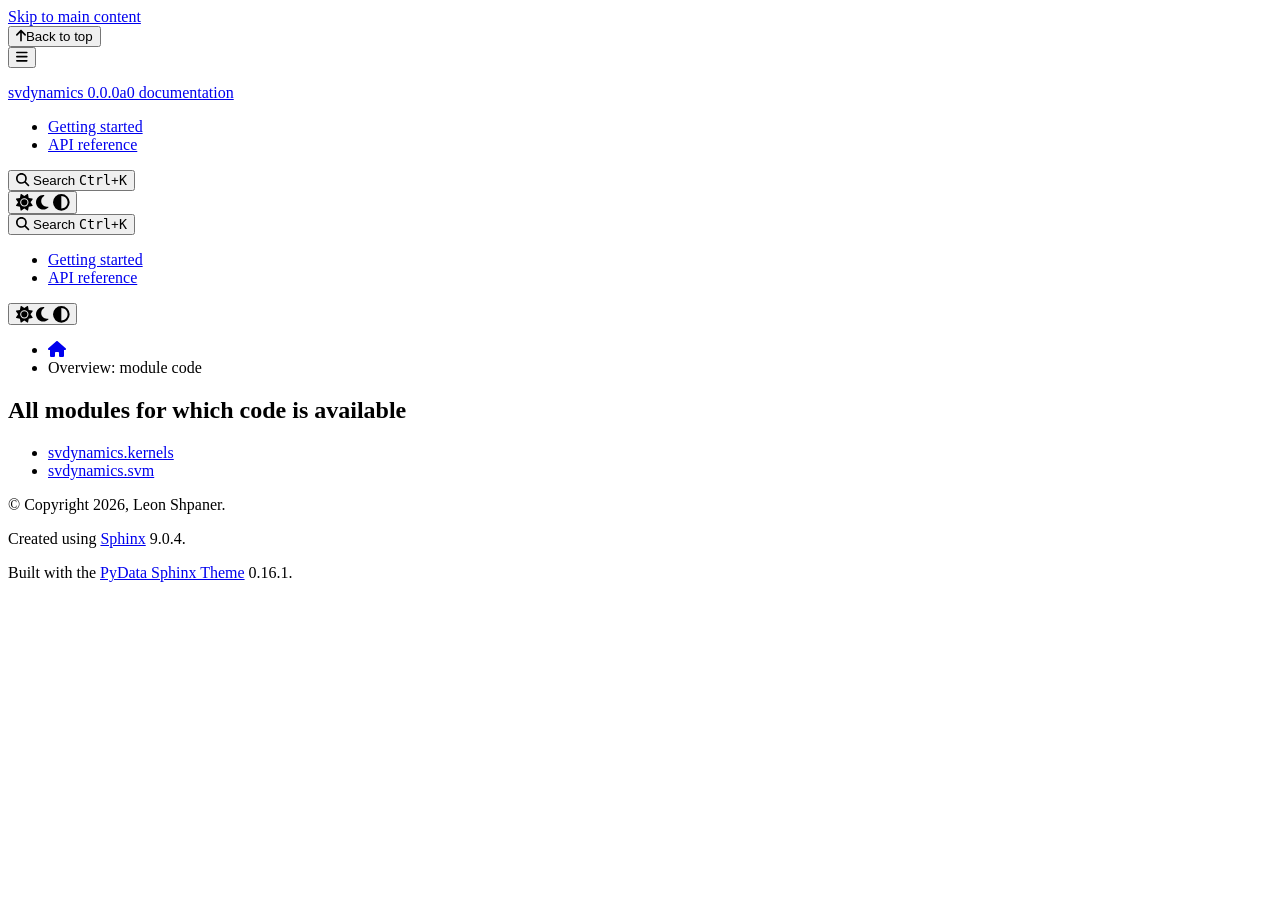
==== docs/_modules/index.html @ b1b616d7 "upd. author name" ====
<!DOCTYPE html>


<html lang="en" data-content_root="../" >

  <head>
    <meta charset="utf-8" />
    <meta name="viewport" content="width=device-width, initial-scale=1.0" />
    <title>Overview: module code &#8212; svdynamics 0.0.0a0 documentation</title>
  
  
  
  <script data-cfasync="false">
    document.documentElement.dataset.mode = localStorage.getItem("mode") || "";
    document.documentElement.dataset.theme = localStorage.getItem("theme") || "";
  </script>
  <!--
    this give us a css class that will be invisible only if js is disabled
  -->
  <noscript>
    <style>
      .pst-js-only { display: none !important; }

    </style>
  </noscript>
  
  <!-- Loaded before other Sphinx assets -->
  <link href="../_static/styles/theme.css?digest=8878045cc6db502f8baf" rel="stylesheet" />
<link href="../_static/styles/pydata-sphinx-theme.css?digest=8878045cc6db502f8baf" rel="stylesheet" />

    <link rel="stylesheet" type="text/css" href="../_static/pygments.css?v=8f2a1f02" />
    <link rel="stylesheet" type="text/css" href="../_static/copybutton.css?v=76b2166b" />
    <link rel="stylesheet" type="text/css" href="../_static/custom.css?v=56c4699f" />
    <link rel="stylesheet" type="text/css" href="../_static/custom.css?v=56c4699f" />
    <link rel="stylesheet" type="text/css" href="../_static/custom.js" />
  
  <!-- So that users can add custom icons -->
  <script src="../_static/scripts/fontawesome.js?digest=8878045cc6db502f8baf"></script>
  <!-- Pre-loaded scripts that we'll load fully later -->
  <link rel="preload" as="script" href="../_static/scripts/bootstrap.js?digest=8878045cc6db502f8baf" />
<link rel="preload" as="script" href="../_static/scripts/pydata-sphinx-theme.js?digest=8878045cc6db502f8baf" />

    <script src="../_static/documentation_options.js?v=10bd5ce7"></script>
    <script src="../_static/doctools.js?v=fd6eb6e6"></script>
    <script src="../_static/sphinx_highlight.js?v=6ffebe34"></script>
    <script src="../_static/clipboard.min.js?v=a7894cd8"></script>
    <script src="../_static/copybutton.js?v=f281be69"></script>
    <script src="../_static/custom.js"></script>
    <script>DOCUMENTATION_OPTIONS.pagename = '_modules/index';</script>
    <link rel="index" title="Index" href="../genindex.html" />
    <link rel="search" title="Search" href="../search.html" />
  <meta name="viewport" content="width=device-width, initial-scale=1"/>
  <meta name="docsearch:language" content="en"/>
  <meta name="docsearch:version" content="" />
  </head>
  
  
  <body data-bs-spy="scroll" data-bs-target=".bd-toc-nav" data-offset="180" data-bs-root-margin="0px 0px -60%" data-default-mode="">

  
  
  <div id="pst-skip-link" class="skip-link d-print-none"><a href="#main-content">Skip to main content</a></div>
  
  <div id="pst-scroll-pixel-helper"></div>
  
  <button type="button" class="btn rounded-pill" id="pst-back-to-top">
    <i class="fa-solid fa-arrow-up"></i>Back to top</button>

  
  <dialog id="pst-search-dialog">
    
<form class="bd-search d-flex align-items-center"
      action="../search.html"
      method="get">
  <i class="fa-solid fa-magnifying-glass"></i>
  <input type="search"
         class="form-control"
         name="q"
         placeholder="Search the docs ..."
         aria-label="Search the docs ..."
         autocomplete="off"
         autocorrect="off"
         autocapitalize="off"
         spellcheck="false"/>
  <span class="search-button__kbd-shortcut"><kbd class="kbd-shortcut__modifier">Ctrl</kbd>+<kbd>K</kbd></span>
</form>
  </dialog>

  <div class="pst-async-banner-revealer d-none">
  <aside id="bd-header-version-warning" class="d-none d-print-none" aria-label="Version warning"></aside>
</div>

  
    <header class="bd-header navbar navbar-expand-lg bd-navbar d-print-none">
<div class="bd-header__inner bd-page-width">
  <button class="pst-navbar-icon sidebar-toggle primary-toggle" aria-label="Site navigation">
    <span class="fa-solid fa-bars"></span>
  </button>
  
  
  <div class="col-lg-3 navbar-header-items__start">
    
      <div class="navbar-item">

  
    
  

<a class="navbar-brand logo" href="../index.html">
  
  
  
  
  
  
    <p class="title logo__title">svdynamics 0.0.0a0 documentation</p>
  
</a></div>
    
  </div>
  
  <div class="col-lg-9 navbar-header-items">
    
    <div class="me-auto navbar-header-items__center">
      
        <div class="navbar-item">
<nav>
  <ul class="bd-navbar-elements navbar-nav">
    
<li class="nav-item ">
  <a class="nav-link nav-internal" href="../getting_started.html">
    Getting started
  </a>
</li>


<li class="nav-item ">
  <a class="nav-link nav-internal" href="../api.html">
    API reference
  </a>
</li>

  </ul>
</nav></div>
      
    </div>
    
    
    <div class="navbar-header-items__end">
      
        <div class="navbar-item navbar-persistent--container">
          

<button class="btn search-button-field search-button__button pst-js-only" title="Search" aria-label="Search" data-bs-placement="bottom" data-bs-toggle="tooltip">
 <i class="fa-solid fa-magnifying-glass"></i>
 <span class="search-button__default-text">Search</span>
 <span class="search-button__kbd-shortcut"><kbd class="kbd-shortcut__modifier">Ctrl</kbd>+<kbd class="kbd-shortcut__modifier">K</kbd></span>
</button>
        </div>
      
      
        <div class="navbar-item">

<button class="btn btn-sm nav-link pst-navbar-icon theme-switch-button pst-js-only" aria-label="Color mode" data-bs-title="Color mode"  data-bs-placement="bottom" data-bs-toggle="tooltip">
  <i class="theme-switch fa-solid fa-sun                fa-lg" data-mode="light" title="Light"></i>
  <i class="theme-switch fa-solid fa-moon               fa-lg" data-mode="dark"  title="Dark"></i>
  <i class="theme-switch fa-solid fa-circle-half-stroke fa-lg" data-mode="auto"  title="System Settings"></i>
</button></div>
      
    </div>
    
  </div>
  
  
    <div class="navbar-persistent--mobile">

<button class="btn search-button-field search-button__button pst-js-only" title="Search" aria-label="Search" data-bs-placement="bottom" data-bs-toggle="tooltip">
 <i class="fa-solid fa-magnifying-glass"></i>
 <span class="search-button__default-text">Search</span>
 <span class="search-button__kbd-shortcut"><kbd class="kbd-shortcut__modifier">Ctrl</kbd>+<kbd class="kbd-shortcut__modifier">K</kbd></span>
</button>
    </div>
  

  
</div>

    </header>
  

  <div class="bd-container">
    <div class="bd-container__inner bd-page-width">
      
      
      
        
      
      <dialog id="pst-primary-sidebar-modal"></dialog>
      <div id="pst-primary-sidebar" class="bd-sidebar-primary bd-sidebar hide-on-wide">
        

  
  <div class="sidebar-header-items sidebar-primary__section">
    
    
      <div class="sidebar-header-items__center">
        
          
          
            <div class="navbar-item">
<nav>
  <ul class="bd-navbar-elements navbar-nav">
    
<li class="nav-item ">
  <a class="nav-link nav-internal" href="../getting_started.html">
    Getting started
  </a>
</li>


<li class="nav-item ">
  <a class="nav-link nav-internal" href="../api.html">
    API reference
  </a>
</li>

  </ul>
</nav></div>
          
        
      </div>
    
    
    
      <div class="sidebar-header-items__end">
        
          <div class="navbar-item">

<button class="btn btn-sm nav-link pst-navbar-icon theme-switch-button pst-js-only" aria-label="Color mode" data-bs-title="Color mode"  data-bs-placement="bottom" data-bs-toggle="tooltip">
  <i class="theme-switch fa-solid fa-sun                fa-lg" data-mode="light" title="Light"></i>
  <i class="theme-switch fa-solid fa-moon               fa-lg" data-mode="dark"  title="Dark"></i>
  <i class="theme-switch fa-solid fa-circle-half-stroke fa-lg" data-mode="auto"  title="System Settings"></i>
</button></div>
        
      </div>
    
  </div>
  
  
  <div class="sidebar-primary-items__end sidebar-primary__section">
      <div class="sidebar-primary-item">
<div id="ethical-ad-placement"
      class="flat"
      data-ea-publisher="readthedocs"
      data-ea-type="readthedocs-sidebar"
      data-ea-manual="true">
</div></div>
  </div>


      </div>
      
      <main id="main-content" class="bd-main" role="main">
        
        
          <div class="bd-content">
            <div class="bd-article-container">
              
              <div class="bd-header-article d-print-none">
<div class="header-article-items header-article__inner">
  
    <div class="header-article-items__start">
      
        <div class="header-article-item">

<nav aria-label="Breadcrumb" class="d-print-none">
  <ul class="bd-breadcrumbs">
    
    <li class="breadcrumb-item breadcrumb-home">
      <a href="../index.html" class="nav-link" aria-label="Home">
        <i class="fa-solid fa-home"></i>
      </a>
    </li>
    <li class="breadcrumb-item active" aria-current="page"><span class="ellipsis">Overview: module code</span></li>
  </ul>
</nav>
</div>
      
    </div>
  
  
</div>
</div>
              
              
              
                
<div id="searchbox"></div>
                <article class="bd-article">
                  
  <h1>All modules for which code is available</h1>
<ul><li><a href="svdynamics/kernels.html">svdynamics.kernels</a></li>
<li><a href="svdynamics/svm.html">svdynamics.svm</a></li>
</ul>

                </article>
              
              
              
              
              
                <footer class="prev-next-footer d-print-none">
                  
<div class="prev-next-area">
</div>
                </footer>
              
            </div>
            
            
              
            
          </div>
          <footer class="bd-footer-content">
            
          </footer>
        
      </main>
    </div>
  </div>
  
  <!-- Scripts loaded after <body> so the DOM is not blocked -->
  <script defer src="../_static/scripts/bootstrap.js?digest=8878045cc6db502f8baf"></script>
<script defer src="../_static/scripts/pydata-sphinx-theme.js?digest=8878045cc6db502f8baf"></script>

  <footer class="bd-footer">
<div class="bd-footer__inner bd-page-width">
  
    <div class="footer-items__start">
      
        <div class="footer-item">

  <p class="copyright">
    
      © Copyright 2026, Leon Shpaner.
      <br/>
    
  </p>
</div>
      
        <div class="footer-item">

  <p class="sphinx-version">
    Created using <a href="https://www.sphinx-doc.org/">Sphinx</a> 9.0.4.
    <br/>
  </p>
</div>
      
    </div>
  
  
  
    <div class="footer-items__end">
      
        <div class="footer-item">
<p class="theme-version">
  <!-- # L10n: Setting the PST URL as an argument as this does not need to be localized -->
  Built with the <a href="https://pydata-sphinx-theme.readthedocs.io/en/stable/index.html">PyData Sphinx Theme</a> 0.16.1.
</p></div>
      
    </div>
  
</div>

  </footer>
  </body>
</html>
---- docs/_static/styles/theme.css ----
/* Provided by Sphinx's 'basic' theme, and included in the final set of assets */
@import "../basic.css";
---- docs/_static/copybutton.css ----
/* Copy buttons */
button.copybtn {
    position: absolute;
    display: flex;
    top: .3em;
    right: .3em;
    width: 1.7em;
    height: 1.7em;
	opacity: 0;
    transition: opacity 0.3s, border .3s, background-color .3s;
    user-select: none;
    padding: 0;
    border: none;
    outline: none;
    border-radius: 0.4em;
    /* The colors that GitHub uses */
    border: #1b1f2426 1px solid;
    background-color: #f6f8fa;
    color: #57606a;
}

button.copybtn.success {
    border-color: #22863a;
    color: #22863a;
}

button.copybtn svg {
    stroke: currentColor;
    width: 1.5em;
    height: 1.5em;
    padding: 0.1em;
}

div.highlight  {
    position: relative;
}

/* Show the copybutton */
.highlight:hover button.copybtn, button.copybtn.success {
	opacity: 1;
}

.highlight button.copybtn:hover {
    background-color: rgb(235, 235, 235);
}

.highlight button.copybtn:active {
    background-color: rgb(187, 187, 187);
}

/**
 * A minimal CSS-only tooltip copied from:
 *   https://codepen.io/mildrenben/pen/rVBrpK
 *
 * To use, write HTML like the following:
 *
 * <p class="o-tooltip--left" data-tooltip="Hey">Short</p>
 */
 .o-tooltip--left {
  position: relative;
 }

 .o-tooltip--left:after {
    opacity: 0;
    visibility: hidden;
    position: absolute;
    content: attr(data-tooltip);
    padding: .2em;
    font-size: .8em;
    left: -.2em;
    background: grey;
    color: white;
    white-space: nowrap;
    z-index: 2;
    border-radius: 2px;
    transform: translateX(-102%) translateY(0);
    transition: opacity 0.2s cubic-bezier(0.64, 0.09, 0.08, 1), transform 0.2s cubic-bezier(0.64, 0.09, 0.08, 1);
}

.o-tooltip--left:hover:after {
    display: block;
    opacity: 1;
    visibility: visible;
    transform: translateX(-100%) translateY(0);
    transition: opacity 0.2s cubic-bezier(0.64, 0.09, 0.08, 1), transform 0.2s cubic-bezier(0.64, 0.09, 0.08, 1);
    transition-delay: .5s;
}

/* By default the copy button shouldn't show up when printing a page */
@media print {
    button.copybtn {
        display: none;
    }
}
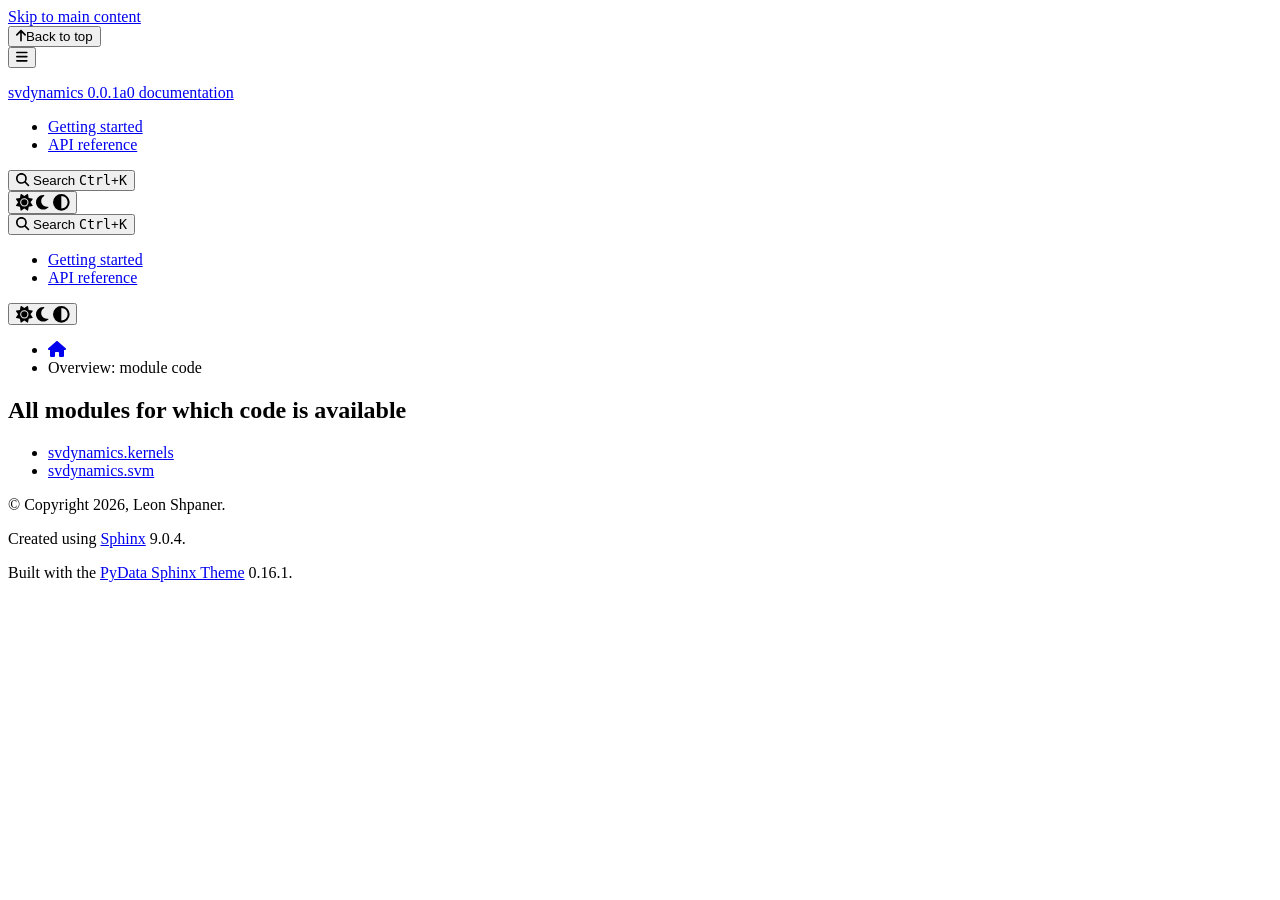
==== commit 369eab91: "version up to 0.0.1a0" ====
--- a/docs/_modules/index.html
+++ b/docs/_modules/index.html
@@ -7,7 +7,7 @@
   <head>
     <meta charset="utf-8" />
     <meta name="viewport" content="width=device-width, initial-scale=1.0" />
-    <title>Overview: module code &#8212; svdynamics 0.0.0a0 documentation</title>
+    <title>Overview: module code &#8212; svdynamics 0.0.1a0 documentation</title>
   
   
   
@@ -41,7 +41,7 @@
   <link rel="preload" as="script" href="../_static/scripts/bootstrap.js?digest=8878045cc6db502f8baf" />
 <link rel="preload" as="script" href="../_static/scripts/pydata-sphinx-theme.js?digest=8878045cc6db502f8baf" />
 
-    <script src="../_static/documentation_options.js?v=10bd5ce7"></script>
+    <script src="../_static/documentation_options.js?v=616816be"></script>
     <script src="../_static/doctools.js?v=fd6eb6e6"></script>
     <script src="../_static/sphinx_highlight.js?v=6ffebe34"></script>
     <script src="../_static/clipboard.min.js?v=a7894cd8"></script>
@@ -114,7 +114,7 @@
   
   
   
-    <p class="title logo__title">svdynamics 0.0.0a0 documentation</p>
+    <p class="title logo__title">svdynamics 0.0.1a0 documentation</p>
   
 </a></div>
     
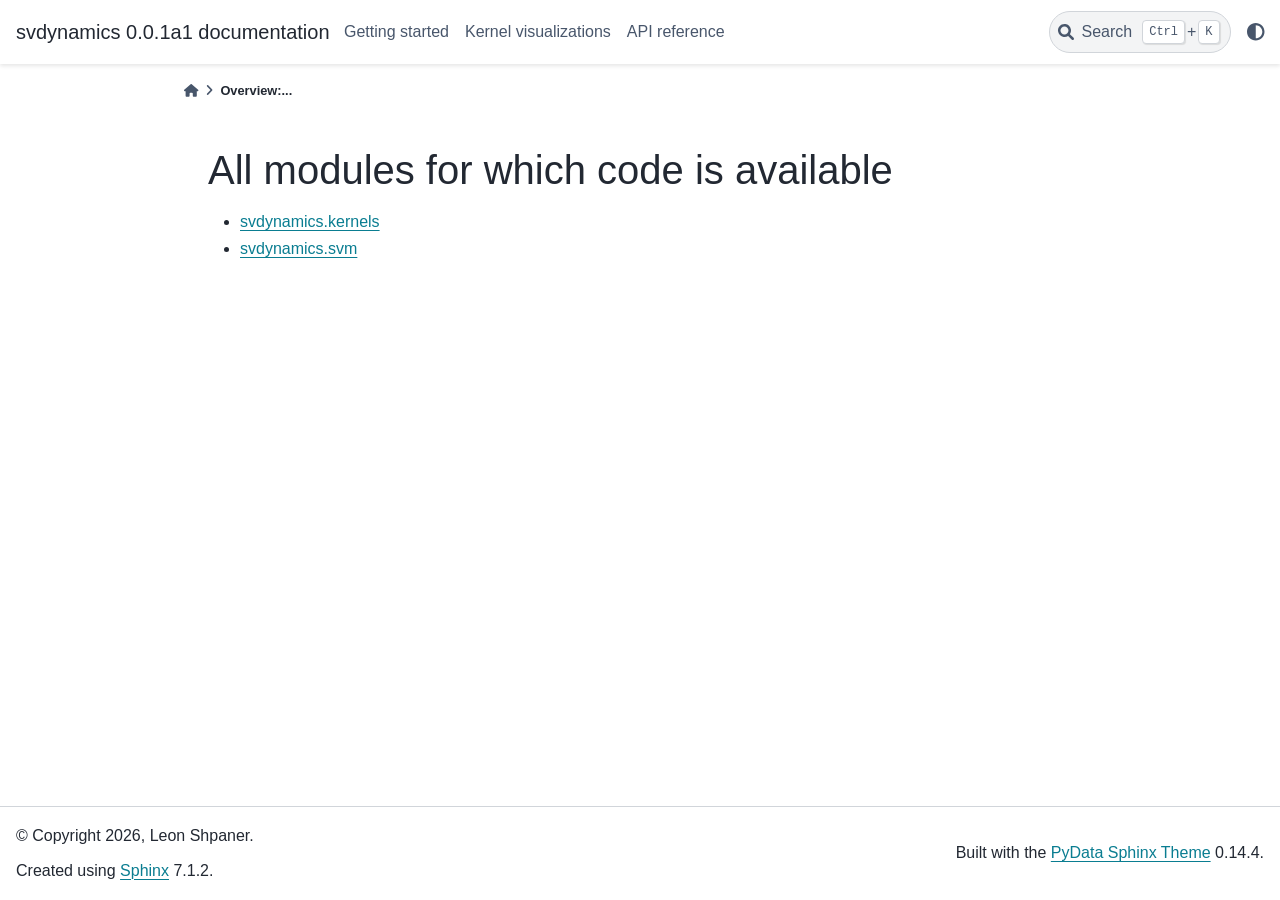
==== commit d42d8eed: "Docs for 0.0.1a1" ====
--- a/docs/_modules/index.html
+++ b/docs/_modules/index.html
@@ -2,57 +2,50 @@
 <!DOCTYPE html>
 
 
-<html lang="en" data-content_root="../" >
+<html lang="en" data-content_root="" >
 
   <head>
     <meta charset="utf-8" />
     <meta name="viewport" content="width=device-width, initial-scale=1.0" />
-    <title>Overview: module code &#8212; svdynamics 0.0.1a0 documentation</title>
+    <title>Overview: module code &#8212; svdynamics 0.0.1a1 documentation</title>
   
   
   
   <script data-cfasync="false">
     document.documentElement.dataset.mode = localStorage.getItem("mode") || "";
-    document.documentElement.dataset.theme = localStorage.getItem("theme") || "";
+    document.documentElement.dataset.theme = localStorage.getItem("theme") || "light";
   </script>
-  <!--
-    this give us a css class that will be invisible only if js is disabled
-  -->
-  <noscript>
-    <style>
-      .pst-js-only { display: none !important; }
-
-    </style>
-  </noscript>
   
   <!-- Loaded before other Sphinx assets -->
-  <link href="../_static/styles/theme.css?digest=8878045cc6db502f8baf" rel="stylesheet" />
-<link href="../_static/styles/pydata-sphinx-theme.css?digest=8878045cc6db502f8baf" rel="stylesheet" />
+  <link href="../_static/styles/theme.css?digest=5b4479735964841361fd" rel="stylesheet" />
+<link href="../_static/styles/bootstrap.css?digest=5b4479735964841361fd" rel="stylesheet" />
+<link href="../_static/styles/pydata-sphinx-theme.css?digest=5b4479735964841361fd" rel="stylesheet" />
+
+  
+  <link href="../_static/vendor/fontawesome/6.1.2/css/all.min.css?digest=5b4479735964841361fd" rel="stylesheet" />
+  <link rel="preload" as="font" type="font/woff2" crossorigin href="../_static/vendor/fontawesome/6.1.2/webfonts/fa-solid-900.woff2" />
+<link rel="preload" as="font" type="font/woff2" crossorigin href="../_static/vendor/fontawesome/6.1.2/webfonts/fa-brands-400.woff2" />
+<link rel="preload" as="font" type="font/woff2" crossorigin href="../_static/vendor/fontawesome/6.1.2/webfonts/fa-regular-400.woff2" />
 
     <link rel="stylesheet" type="text/css" href="../_static/pygments.css?v=8f2a1f02" />
     <link rel="stylesheet" type="text/css" href="../_static/copybutton.css?v=76b2166b" />
-    <link rel="stylesheet" type="text/css" href="../_static/custom.css?v=56c4699f" />
-    <link rel="stylesheet" type="text/css" href="../_static/custom.css?v=56c4699f" />
-    <link rel="stylesheet" type="text/css" href="../_static/custom.js" />
-  
-  <!-- So that users can add custom icons -->
-  <script src="../_static/scripts/fontawesome.js?digest=8878045cc6db502f8baf"></script>
+    <link rel="stylesheet" type="text/css" href="../_static/custom.css" />
+  
   <!-- Pre-loaded scripts that we'll load fully later -->
-  <link rel="preload" as="script" href="../_static/scripts/bootstrap.js?digest=8878045cc6db502f8baf" />
-<link rel="preload" as="script" href="../_static/scripts/pydata-sphinx-theme.js?digest=8878045cc6db502f8baf" />
-
-    <script src="../_static/documentation_options.js?v=616816be"></script>
-    <script src="../_static/doctools.js?v=fd6eb6e6"></script>
-    <script src="../_static/sphinx_highlight.js?v=6ffebe34"></script>
+  <link rel="preload" as="script" href="../_static/scripts/bootstrap.js?digest=5b4479735964841361fd" />
+<link rel="preload" as="script" href="../_static/scripts/pydata-sphinx-theme.js?digest=5b4479735964841361fd" />
+  <script src="../_static/vendor/fontawesome/6.1.2/js/all.min.js?digest=5b4479735964841361fd"></script>
+
+    <script data-url_root="../" id="documentation_options" src="../_static/documentation_options.js?v=92000231"></script>
+    <script src="../_static/doctools.js?v=888ff710"></script>
+    <script src="../_static/sphinx_highlight.js?v=4825356b"></script>
     <script src="../_static/clipboard.min.js?v=a7894cd8"></script>
     <script src="../_static/copybutton.js?v=f281be69"></script>
-    <script src="../_static/custom.js"></script>
     <script>DOCUMENTATION_OPTIONS.pagename = '_modules/index';</script>
     <link rel="index" title="Index" href="../genindex.html" />
     <link rel="search" title="Search" href="../search.html" />
   <meta name="viewport" content="width=device-width, initial-scale=1"/>
   <meta name="docsearch:language" content="en"/>
-  <meta name="docsearch:version" content="" />
   </head>
   
   
@@ -60,16 +53,32 @@
 
   
   
-  <div id="pst-skip-link" class="skip-link d-print-none"><a href="#main-content">Skip to main content</a></div>
+  <a class="skip-link" href="#main-content">Skip to main content</a>
   
   <div id="pst-scroll-pixel-helper"></div>
+
   
   <button type="button" class="btn rounded-pill" id="pst-back-to-top">
-    <i class="fa-solid fa-arrow-up"></i>Back to top</button>
-
-  
-  <dialog id="pst-search-dialog">
-    
+    <i class="fa-solid fa-arrow-up"></i>
+    Back to top
+  </button>
+
+  
+  <input type="checkbox"
+          class="sidebar-toggle"
+          name="__primary"
+          id="__primary"/>
+  <label class="overlay overlay-primary" for="__primary"></label>
+  
+  <input type="checkbox"
+          class="sidebar-toggle"
+          name="__secondary"
+          id="__secondary"/>
+  <label class="overlay overlay-secondary" for="__secondary"></label>
+  
+  <div class="search-button__wrapper">
+    <div class="search-button__overlay"></div>
+    <div class="search-button__search-container">
 <form class="bd-search d-flex align-items-center"
       action="../search.html"
       method="get">
@@ -77,6 +86,7 @@
   <input type="search"
          class="form-control"
          name="q"
+         id="search-input"
          placeholder="Search the docs ..."
          aria-label="Search the docs ..."
          autocomplete="off"
@@ -84,19 +94,14 @@
          autocapitalize="off"
          spellcheck="false"/>
   <span class="search-button__kbd-shortcut"><kbd class="kbd-shortcut__modifier">Ctrl</kbd>+<kbd>K</kbd></span>
-</form>
-  </dialog>
-
-  <div class="pst-async-banner-revealer d-none">
-  <aside id="bd-header-version-warning" class="d-none d-print-none" aria-label="Version warning"></aside>
-</div>
-
-  
-    <header class="bd-header navbar navbar-expand-lg bd-navbar d-print-none">
+</form></div>
+  </div>
+  
+    <nav class="bd-header navbar navbar-expand-lg bd-navbar">
 <div class="bd-header__inner bd-page-width">
-  <button class="pst-navbar-icon sidebar-toggle primary-toggle" aria-label="Site navigation">
+  <label class="sidebar-toggle primary-toggle" for="__primary">
     <span class="fa-solid fa-bars"></span>
-  </button>
+  </label>
   
   
   <div class="col-lg-3 navbar-header-items__start">
@@ -104,8 +109,6 @@
       <div class="navbar-item">
 
   
-    
-  
 
 <a class="navbar-brand logo" href="../index.html">
   
@@ -114,7 +117,7 @@
   
   
   
-    <p class="title logo__title">svdynamics 0.0.1a0 documentation</p>
+    <p class="title logo__title">svdynamics 0.0.1a1 documentation</p>
   
 </a></div>
     
@@ -125,22 +128,35 @@
     <div class="me-auto navbar-header-items__center">
       
         <div class="navbar-item">
-<nav>
+<nav class="navbar-nav">
+  <p class="sidebar-header-items__title"
+     role="heading"
+     aria-level="1"
+     aria-label="Site Navigation">
+    Site Navigation
+  </p>
   <ul class="bd-navbar-elements navbar-nav">
     
-<li class="nav-item ">
-  <a class="nav-link nav-internal" href="../getting_started.html">
-    Getting started
-  </a>
-</li>
-
-
-<li class="nav-item ">
-  <a class="nav-link nav-internal" href="../api.html">
-    API reference
-  </a>
-</li>
-
+                    <li class="nav-item">
+                      <a class="nav-link nav-internal" href="../getting_started.html">
+                        Getting started
+                      </a>
+                    </li>
+                
+
+                    <li class="nav-item">
+                      <a class="nav-link nav-internal" href="../visualizations.html">
+                        Kernel visualizations
+                      </a>
+                    </li>
+                
+
+                    <li class="nav-item">
+                      <a class="nav-link nav-internal" href="../api.html">
+                        API reference
+                      </a>
+                    </li>
+                
   </ul>
 </nav></div>
       
@@ -152,21 +168,29 @@
         <div class="navbar-item navbar-persistent--container">
           
 
-<button class="btn search-button-field search-button__button pst-js-only" title="Search" aria-label="Search" data-bs-placement="bottom" data-bs-toggle="tooltip">
- <i class="fa-solid fa-magnifying-glass"></i>
- <span class="search-button__default-text">Search</span>
- <span class="search-button__kbd-shortcut"><kbd class="kbd-shortcut__modifier">Ctrl</kbd>+<kbd class="kbd-shortcut__modifier">K</kbd></span>
-</button>
+ <script>
+ document.write(`
+   <button class="btn navbar-btn search-button-field search-button__button" title="Search" aria-label="Search" data-bs-placement="bottom" data-bs-toggle="tooltip">
+    <i class="fa-solid fa-magnifying-glass"></i>
+    <span class="search-button__default-text">Search</span>
+    <span class="search-button__kbd-shortcut"><kbd class="kbd-shortcut__modifier">Ctrl</kbd>+<kbd class="kbd-shortcut__modifier">K</kbd></span>
+   </button>
+ `);
+ </script>
         </div>
       
       
         <div class="navbar-item">
 
-<button class="btn btn-sm nav-link pst-navbar-icon theme-switch-button pst-js-only" aria-label="Color mode" data-bs-title="Color mode"  data-bs-placement="bottom" data-bs-toggle="tooltip">
-  <i class="theme-switch fa-solid fa-sun                fa-lg" data-mode="light" title="Light"></i>
-  <i class="theme-switch fa-solid fa-moon               fa-lg" data-mode="dark"  title="Dark"></i>
-  <i class="theme-switch fa-solid fa-circle-half-stroke fa-lg" data-mode="auto"  title="System Settings"></i>
-</button></div>
+<script>
+document.write(`
+  <button class="btn btn-sm navbar-btn theme-switch-button" title="light/dark" aria-label="light/dark" data-bs-placement="bottom" data-bs-toggle="tooltip">
+    <span class="theme-switch nav-link" data-mode="light"><i class="fa-solid fa-sun fa-lg"></i></span>
+    <span class="theme-switch nav-link" data-mode="dark"><i class="fa-solid fa-moon fa-lg"></i></span>
+    <span class="theme-switch nav-link" data-mode="auto"><i class="fa-solid fa-circle-half-stroke fa-lg"></i></span>
+  </button>
+`);
+</script></div>
       
     </div>
     
@@ -175,29 +199,27 @@
   
     <div class="navbar-persistent--mobile">
 
-<button class="btn search-button-field search-button__button pst-js-only" title="Search" aria-label="Search" data-bs-placement="bottom" data-bs-toggle="tooltip">
- <i class="fa-solid fa-magnifying-glass"></i>
- <span class="search-button__default-text">Search</span>
- <span class="search-button__kbd-shortcut"><kbd class="kbd-shortcut__modifier">Ctrl</kbd>+<kbd class="kbd-shortcut__modifier">K</kbd></span>
-</button>
-    </div>
-  
-
-  
-</div>
-
-    </header>
-  
-
+ <script>
+ document.write(`
+   <button class="btn navbar-btn search-button-field search-button__button" title="Search" aria-label="Search" data-bs-placement="bottom" data-bs-toggle="tooltip">
+    <i class="fa-solid fa-magnifying-glass"></i>
+    <span class="search-button__default-text">Search</span>
+    <span class="search-button__kbd-shortcut"><kbd class="kbd-shortcut__modifier">Ctrl</kbd>+<kbd class="kbd-shortcut__modifier">K</kbd></span>
+   </button>
+ `);
+ </script>
+    </div>
+  
+
+  
+</div>
+
+    </nav>
+  
   <div class="bd-container">
     <div class="bd-container__inner bd-page-width">
       
-      
-      
-        
-      
-      <dialog id="pst-primary-sidebar-modal"></dialog>
-      <div id="pst-primary-sidebar" class="bd-sidebar-primary bd-sidebar hide-on-wide">
+      <div class="bd-sidebar-primary bd-sidebar hide-on-wide">
         
 
   
@@ -206,28 +228,38 @@
     
       <div class="sidebar-header-items__center">
         
-          
-          
-            <div class="navbar-item">
-<nav>
+          <div class="navbar-item">
+<nav class="navbar-nav">
+  <p class="sidebar-header-items__title"
+     role="heading"
+     aria-level="1"
+     aria-label="Site Navigation">
+    Site Navigation
+  </p>
   <ul class="bd-navbar-elements navbar-nav">
     
-<li class="nav-item ">
-  <a class="nav-link nav-internal" href="../getting_started.html">
-    Getting started
-  </a>
-</li>
-
-
-<li class="nav-item ">
-  <a class="nav-link nav-internal" href="../api.html">
-    API reference
-  </a>
-</li>
-
+                    <li class="nav-item">
+                      <a class="nav-link nav-internal" href="../getting_started.html">
+                        Getting started
+                      </a>
+                    </li>
+                
+
+                    <li class="nav-item">
+                      <a class="nav-link nav-internal" href="../visualizations.html">
+                        Kernel visualizations
+                      </a>
+                    </li>
+                
+
+                    <li class="nav-item">
+                      <a class="nav-link nav-internal" href="../api.html">
+                        API reference
+                      </a>
+                    </li>
+                
   </ul>
 </nav></div>
-          
         
       </div>
     
@@ -237,11 +269,15 @@
         
           <div class="navbar-item">
 
-<button class="btn btn-sm nav-link pst-navbar-icon theme-switch-button pst-js-only" aria-label="Color mode" data-bs-title="Color mode"  data-bs-placement="bottom" data-bs-toggle="tooltip">
-  <i class="theme-switch fa-solid fa-sun                fa-lg" data-mode="light" title="Light"></i>
-  <i class="theme-switch fa-solid fa-moon               fa-lg" data-mode="dark"  title="Dark"></i>
-  <i class="theme-switch fa-solid fa-circle-half-stroke fa-lg" data-mode="auto"  title="System Settings"></i>
-</button></div>
+<script>
+document.write(`
+  <button class="btn btn-sm navbar-btn theme-switch-button" title="light/dark" aria-label="light/dark" data-bs-placement="bottom" data-bs-toggle="tooltip">
+    <span class="theme-switch nav-link" data-mode="light"><i class="fa-solid fa-sun fa-lg"></i></span>
+    <span class="theme-switch nav-link" data-mode="dark"><i class="fa-solid fa-moon fa-lg"></i></span>
+    <span class="theme-switch nav-link" data-mode="auto"><i class="fa-solid fa-circle-half-stroke fa-lg"></i></span>
+  </button>
+`);
+</script></div>
         
       </div>
     
@@ -249,32 +285,29 @@
   
   
   <div class="sidebar-primary-items__end sidebar-primary__section">
-      <div class="sidebar-primary-item">
-<div id="ethical-ad-placement"
-      class="flat"
-      data-ea-publisher="readthedocs"
-      data-ea-type="readthedocs-sidebar"
-      data-ea-manual="true">
-</div></div>
-  </div>
+  </div>
+  
+  <div id="rtd-footer-container"></div>
 
 
       </div>
       
-      <main id="main-content" class="bd-main" role="main">
+      <main id="main-content" class="bd-main">
         
         
           <div class="bd-content">
             <div class="bd-article-container">
               
-              <div class="bd-header-article d-print-none">
+              <div class="bd-header-article">
 <div class="header-article-items header-article__inner">
   
     <div class="header-article-items__start">
       
         <div class="header-article-item">
 
-<nav aria-label="Breadcrumb" class="d-print-none">
+
+
+<nav aria-label="Breadcrumb">
   <ul class="bd-breadcrumbs">
     
     <li class="breadcrumb-item breadcrumb-home">
@@ -282,7 +315,7 @@
         <i class="fa-solid fa-home"></i>
       </a>
     </li>
-    <li class="breadcrumb-item active" aria-current="page"><span class="ellipsis">Overview: module code</span></li>
+    <li class="breadcrumb-item active" aria-current="page">Overview:...</li>
   </ul>
 </nav>
 </div>
@@ -297,7 +330,7 @@
               
                 
 <div id="searchbox"></div>
-                <article class="bd-article">
+                <article class="bd-article" role="main">
                   
   <h1>All modules for which code is available</h1>
 <ul><li><a href="svdynamics/kernels.html">svdynamics.kernels</a></li>
@@ -310,7 +343,7 @@
               
               
               
-                <footer class="prev-next-footer d-print-none">
+                <footer class="prev-next-footer">
                   
 <div class="prev-next-area">
 </div>
@@ -331,8 +364,8 @@
   </div>
   
   <!-- Scripts loaded after <body> so the DOM is not blocked -->
-  <script defer src="../_static/scripts/bootstrap.js?digest=8878045cc6db502f8baf"></script>
-<script defer src="../_static/scripts/pydata-sphinx-theme.js?digest=8878045cc6db502f8baf"></script>
+  <script src="../_static/scripts/bootstrap.js?digest=5b4479735964841361fd"></script>
+<script src="../_static/scripts/pydata-sphinx-theme.js?digest=5b4479735964841361fd"></script>
 
   <footer class="bd-footer">
 <div class="bd-footer__inner bd-page-width">
@@ -352,7 +385,7 @@
         <div class="footer-item">
 
   <p class="sphinx-version">
-    Created using <a href="https://www.sphinx-doc.org/">Sphinx</a> 9.0.4.
+    Created using <a href="https://www.sphinx-doc.org/">Sphinx</a> 7.1.2.
     <br/>
   </p>
 </div>
@@ -365,8 +398,7 @@
       
         <div class="footer-item">
 <p class="theme-version">
-  <!-- # L10n: Setting the PST URL as an argument as this does not need to be localized -->
-  Built with the <a href="https://pydata-sphinx-theme.readthedocs.io/en/stable/index.html">PyData Sphinx Theme</a> 0.16.1.
+  Built with the <a href="https://pydata-sphinx-theme.readthedocs.io/en/stable/index.html">PyData Sphinx Theme</a> 0.14.4.
 </p></div>
       
     </div>
--- a/docs/_static/styles/pydata-sphinx-theme.css
+++ b/docs/_static/styles/pydata-sphinx-theme.css
@@ -0,0 +1,2 @@
+html{--pst-header-height:4rem;--pst-header-article-height:calc(var(--pst-header-height)*2/3);--pst-sidebar-secondary:17rem;--pst-font-size-base:1rem;--pst-font-size-h1:2.5rem;--pst-font-size-h2:2rem;--pst-font-size-h3:1.75rem;--pst-font-size-h4:1.5rem;--pst-font-size-h5:1.25rem;--pst-font-size-h6:1.1rem;--pst-font-size-milli:0.9rem;--pst-sidebar-font-size:0.9rem;--pst-sidebar-font-size-mobile:1.1rem;--pst-sidebar-header-font-size:1.2rem;--pst-sidebar-header-font-weight:600;--pst-admonition-font-weight-heading:600;--pst-font-weight-caption:300;--pst-font-weight-heading:400;--pst-font-family-base-system:-apple-system,BlinkMacSystemFont,Segoe UI,"Helvetica Neue",Arial,sans-serif,Apple Color Emoji,Segoe UI Emoji,Segoe UI Symbol;--pst-font-family-monospace-system:"SFMono-Regular",Menlo,Consolas,Monaco,Liberation Mono,Lucida Console,monospace;--pst-font-family-base:var(--pst-font-family-base-system);--pst-font-family-heading:var(--pst-font-family-base-system);--pst-font-family-monospace:var(--pst-font-family-monospace-system);--pst-font-size-icon:1.5rem;--pst-icon-check-circle:"";--pst-icon-info-circle:"";--pst-icon-exclamation-triangle:"";--pst-icon-exclamation-circle:"";--pst-icon-times-circle:"";--pst-icon-lightbulb:"";--pst-icon-download:"";--pst-icon-angle-left:"";--pst-icon-angle-right:"";--pst-icon-external-link:"";--pst-icon-search-minus:"";--pst-icon-github:"";--pst-icon-gitlab:"";--pst-icon-share:"";--pst-icon-bell:"";--pst-icon-pencil:"";--pst-breadcrumb-divider:"";--pst-icon-admonition-default:var(--pst-icon-bell);--pst-icon-admonition-note:var(--pst-icon-info-circle);--pst-icon-admonition-attention:var(--pst-icon-exclamation-circle);--pst-icon-admonition-caution:var(--pst-icon-exclamation-triangle);--pst-icon-admonition-warning:var(--pst-icon-exclamation-triangle);--pst-icon-admonition-danger:var(--pst-icon-exclamation-triangle);--pst-icon-admonition-error:var(--pst-icon-times-circle);--pst-icon-admonition-hint:var(--pst-icon-lightbulb);--pst-icon-admonition-tip:var(--pst-icon-lightbulb);--pst-icon-admonition-important:var(--pst-icon-exclamation-circle);--pst-icon-admonition-seealso:var(--pst-icon-share);--pst-icon-admonition-todo:var(--pst-icon-pencil);--pst-icon-versionmodified-default:var(--pst-icon-exclamation-circle);--pst-icon-versionmodified-added:var(--pst-icon-exclamation-circle);--pst-icon-versionmodified-changed:var(--pst-icon-exclamation-circle);--pst-icon-versionmodified-deprecated:var(--pst-icon-exclamation-circle);font-size:var(--pst-font-size-base);scroll-padding-top:calc(var(--pst-header-height) + 1rem)}body{background-color:var(--pst-color-background);color:var(--pst-color-text-base);display:flex;flex-direction:column;font-family:var(--pst-font-family-base);font-weight:400;line-height:1.65;min-height:100vh}body::-webkit-scrollbar-track{background:var(--pst-color-background)}p{color:var(--pst-color-text-base);font-size:1em;margin-bottom:1.15rem}p.rubric{border-bottom:1px solid var(--pst-color-border)}p.centered{text-align:center}a{word-wrap:break-word;color:var(--pst-color-link);text-decoration:underline;text-decoration-thickness:max(1px,.0625rem);text-underline-offset:.1578em}a:hover{text-decoration-skip:none;color:var(--pst-color-link-hover);text-decoration-skip-ink:none;text-decoration-thickness:max(3px,.1875rem,.12em)}a:active,a:visited{color:var(--pst-color-link)}a:visited:hover{color:var(--pst-color-link-hover)}a:focus-visible{outline:2px solid var(--pst-color-accent)}a.headerlink{color:var(--pst-color-secondary);font-size:.8em;margin-left:.2em;opacity:.7;padding:0 4px;text-decoration:none;transition:all .2s ease-out;user-select:none}a.headerlink:hover{opacity:1}a.github:before,a.gitlab:before{color:var(--pst-color-text-muted);font:var(--fa-font-brands);margin-right:.25rem}a.github:before{content:var(--pst-icon-github)}a.gitlab:before{content:var(--pst-icon-gitlab)}.heading-style,h1,h2,h3,h4,h5,h6{font-family:var(--pst-font-family-heading);font-weight:var(--pst-font-weight-heading);line-height:1.15;margin:2.75rem 0 1.05rem}h1{font-size:var(--pst-font-size-h1);margin-top:0}h1,h2{color:var(--pst-heading-color)}h2{font-size:var(--pst-font-size-h2)}h3{font-size:var(--pst-font-size-h3)}h3,h4{color:var(--pst-heading-color)}h4{font-size:var(--pst-font-size-h4)}h5{font-size:var(--pst-font-size-h5)}h5,h6{color:var(--pst-color-text-base)}h6{font-size:var(--pst-font-size-h6)}.text_small,small{font-size:var(--pst-font-size-milli)}hr{border:0;border-top:1px solid var(--pst-color-border)}code,kbd,pre,samp{font-family:var(--pst-font-family-monospace)}kbd{background-color:var(--pst-color-on-background);color:var(--pst-color-text-muted)}kbd:not(.compound){border:1px solid var(--pst-color-border);box-shadow:1px 1px 1px var(--pst-color-shadow);margin:0 .1rem;padding:.1rem .4rem}code{color:var(--pst-color-inline-code)}pre{background-color:var(--pst-color-surface);border:1px solid var(--pst-color-border);border-radius:.25rem;color:var(--pst-color-text-base);line-height:1.2em;margin:1.5em 0;padding:1rem}pre .linenos{opacity:.8;padding-right:10px}#pst-back-to-top{background-color:var(--pst-color-secondary);border:none;color:var(--pst-color-secondary-text);display:none;left:50vw;position:fixed;top:80vh;transform:translate(-50%);z-index:1080}.skip-link{background-color:var(--pst-color-warning);border-bottom:1px solid var(--pst-color-border);color:var(--pst-color-warning-text)!important;left:0;padding:.5rem;position:fixed;right:0;text-align:center;top:0;transform:translateY(-100%);transition:transform .15s ease-in-out;z-index:1055}.skip-link:focus{outline:3px solid #14181e;transform:translateY(0)}.bd-container{display:flex;flex-grow:1;justify-content:center}.bd-container .bd-container__inner{display:flex}.bd-page-width{width:100%}@media(min-width:960px){.bd-page-width{max-width:88rem}}.bd-header-announcement,.bd-header-version-warning{align-items:center;display:flex;justify-content:center;min-height:3rem;padding:.5rem 12.5%;position:relative;text-align:center;width:100%}@media(max-width:959.98px){.bd-header-announcement,.bd-header-version-warning{padding:.5rem 2%}}.bd-header-announcement p,.bd-header-version-warning p{font-weight:700;margin:0}.bd-header-announcement:after,.bd-header-version-warning:after{content:"";height:100%;left:0;position:absolute;top:0;width:100%;z-index:-1}.bd-header-announcement:empty,.bd-header-version-warning:empty{display:none}.bd-header-announcement a,.bd-header-version-warning a{color:var(--pst-color-inline-code-links)}.bd-header-announcement:after{background-color:var(--pst-color-secondary-bg)}.bd-header-version-warning:after{background-color:var(--pst-color-danger-bg)}.bd-main{display:flex;flex-direction:column;flex-grow:1;min-width:0}.bd-main .bd-content{display:flex;height:100%;justify-content:center}.bd-main .bd-content .bd-article-container{display:flex;flex-direction:column;justify-content:start;max-width:60em;overflow-x:auto;padding:1rem;width:100%}@media(min-width:1200px){.bd-main .bd-content .bd-article-container .bd-article{padding-left:2rem;padding-top:1.5rem}}.bd-footer{border-top:1px solid var(--pst-color-border);width:100%}.bd-footer .bd-footer__inner{display:flex;flex-grow:1;margin:auto;padding:1rem}.bd-footer .footer-items__center,.bd-footer .footer-items__end,.bd-footer .footer-items__start{display:flex;flex-direction:column;flex-grow:1;gap:.5rem;justify-content:center}.bd-footer .footer-items__center{text-align:center}.bd-footer .footer-items__end{text-align:end}.bd-footer .footer-item p{margin-bottom:0}.bd-footer-article{margin-top:auto}.bd-footer-article .footer-article-items{display:flex;flex-direction:column}.bd-footer-content .footer-content-items{display:flex;flex-direction:column;margin-top:auto}.bd-header{background:var(--pst-color-on-background)!important;box-shadow:0 .125rem .25rem 0 var(--pst-color-shadow);justify-content:center;max-width:100vw;padding:0;position:sticky;top:0;width:100%;z-index:1030}.bd-header .bd-header__inner{align-items:center;display:flex;height:fit-content;padding-left:1rem;padding-right:1rem}.bd-header .navbar-item{align-items:center;display:flex;height:var(--pst-header-height);max-height:var(--pst-header-height)}.bd-header .navbar-header-items{flex-shrink:1}@media(min-width:960px){.bd-header .navbar-header-items{display:flex;flex-grow:1;padding:0 0 0 .5rem}}.bd-header .navbar-header-items__center,.bd-header .navbar-header-items__end,.bd-header .navbar-header-items__start{align-items:center;display:flex;flex-flow:wrap;row-gap:0}.bd-header .navbar-header-items__center,.bd-header .navbar-header-items__end{column-gap:1rem}.bd-header .navbar-header-items__start{flex-shrink:0;gap:.5rem;margin-right:auto}.bd-header .navbar-header-items__end{justify-content:end}.bd-header .navbar-nav{display:flex}@media(min-width:960px){.bd-header .navbar-nav{align-items:center}}.bd-header .navbar-nav li a.nav-link{color:var(--pst-color-text-muted);text-decoration:none}.bd-header .navbar-nav li a.nav-link:hover{text-decoration-skip:none;color:var(--pst-color-link-hover);text-decoration:underline;text-decoration-skip-ink:none;text-decoration-thickness:max(1px,.0625rem);text-decoration-thickness:max(3px,.1875rem,.12em);text-underline-offset:.1578em}.bd-header .navbar-nav li a.nav-link:focus-visible{outline:2px solid var(--pst-color-accent)}.bd-header .navbar-nav>.current>.nav-link{border-bottom:max(3px,.1875rem,.12em) solid var(--pst-color-primary);color:var(--pst-color-primary);font-weight:600}.bd-header .navbar-nav .dropdown button{border:none;color:var(--pst-color-text-muted);display:unset}.bd-header .navbar-nav .dropdown button:hover{text-decoration-skip:none;color:var(--pst-color-link-hover);text-decoration:underline;text-decoration-skip-ink:none;text-decoration-thickness:max(1px,.0625rem);text-decoration-thickness:max(3px,.1875rem,.12em);text-underline-offset:.1578em}.bd-header .navbar-nav .dropdown button:focus-visible{outline:2px solid var(--pst-color-accent)}.bd-header .navbar-nav .dropdown .dropdown-menu{background-color:var(--pst-color-on-background);border:1px solid var(--pst-color-border);box-shadow:0 0 .3rem .1rem var(--pst-color-shadow);margin:.5rem 0;min-width:20rem;padding:.5rem 0;z-index:1070}.bd-header .navbar-nav .dropdown .dropdown-menu .dropdown-item{padding:.25rem 1.5rem}.bd-header .navbar-nav .dropdown .dropdown-menu .dropdown-item:focus:not(:hover):not(:active){background-color:inherit}.bd-header .navbar-nav .dropdown .dropdown-menu:not(.show){display:none}@media(min-width:960px){.navbar-center-items .navbar-item{display:inline-block}}.nav-link{transition:none}.nav-link:hover{text-decoration-skip:none;color:var(--pst-color-link-hover);text-decoration:underline;text-decoration-skip-ink:none;text-decoration-thickness:max(1px,.0625rem);text-decoration-thickness:max(3px,.1875rem,.12em);text-underline-offset:.1578em}.nav-link.nav-external:after{content:var(--pst-icon-external-link);font:var(--fa-font-solid);font-size:.75em;margin-left:.3em}.bd-navbar-elements li.nav-item i{font-size:.7rem;padding-left:2px;vertical-align:middle}.bd-header label.sidebar-toggle{align-items:center;color:var(--pst-color-muted);cursor:pointer;display:flex;font-size:var(--pst-font-size-icon);margin-bottom:0;padding-bottom:.25rem}.bd-header label.primary-toggle{margin-right:1rem}@media(min-width:960px){.bd-header label.primary-toggle{display:none}}.bd-header label.secondary-toggle{margin-left:1rem}@media(min-width:1200px){.bd-header label.secondary-toggle{display:none}}.bd-header label:hover{box-shadow:0 max(3px,.1875rem,.12em) 0 var(--pst-color-link-hover);color:var(--pst-color-link-hover)}.bd-header label:focus-visible{outline:2px solid var(--pst-color-accent)}.bd-header .navbar-header-items{display:none}@media(min-width:960px){.bd-header .navbar-header-items{display:inherit}}.navbar-persistent--mobile{margin-left:auto}@media(min-width:960px){.navbar-persistent--mobile{display:none}}.navbar-persistent--container{display:none}@media(min-width:960px){.navbar-persistent--container{display:flex}}.header-article__inner{display:flex;padding:0 .5rem}.header-article__inner .header-article-item{height:var(--pst-header-article-height);min-height:var(--pst-header-article-height)}.header-article__inner .header-article-items__end,.header-article__inner .header-article-items__start{align-items:start;display:flex;gap:.5rem}.header-article__inner .header-article-items__end{margin-left:auto}.bd-sidebar-primary{background-color:var(--pst-color-background);border-right:1px solid var(--pst-color-border);display:flex;flex:0 0 auto;flex-direction:column;font-size:var(--pst-sidebar-font-size-mobile);gap:1rem;max-height:calc(100vh - var(--pst-header-height));overflow-y:auto;padding:2rem 1rem 1rem;position:sticky;top:var(--pst-header-height);width:25%}@media(min-width:960px){.bd-sidebar-primary{font-size:var(--pst-sidebar-font-size)}}.bd-sidebar-primary .nav-link{font-size:var(--pst-sidebar-font-size-mobile)}.bd-sidebar-primary.no-sidebar{border-right:0}@media(min-width:960px){.bd-sidebar-primary.hide-on-wide{display:none}}.bd-sidebar-primary h1,.bd-sidebar-primary h2,.bd-sidebar-primary h3,.bd-sidebar-primary h4{color:var(--pst-color-text-base)}.bd-sidebar-primary .sidebar-primary-items__end .sidebar-primary-item,.bd-sidebar-primary .sidebar-primary-items__start .sidebar-primary-item{padding:.5rem 0}.bd-sidebar-primary .sidebar-header-items{display:flex;flex-direction:column}.bd-sidebar-primary .sidebar-header-items .sidebar-header-items__title{color:var(--pst-color-text-base);font-size:var(--pst-sidebar-header-font-size);font-weight:var(--pst-sidebar-header-font-weight);margin-bottom:.5rem}.bd-sidebar-primary .sidebar-header-items .nav-item.dropdown button{display:none}.bd-sidebar-primary .sidebar-header-items .nav-item.dropdown .dropdown-menu{background-color:inherit;border:none;display:flex;flex-direction:column;font-size:inherit;margin:0;padding:0}.bd-sidebar-primary .sidebar-header-items .sidebar-header-items__center{display:flex;flex-direction:column}.bd-sidebar-primary .sidebar-header-items .sidebar-header-items__end{align-items:center;display:flex;gap:.5rem}@media(min-width:960px){.bd-sidebar-primary .sidebar-header-items{display:none}}.bd-sidebar-primary .sidebar-primary-items__start{border-top:1px solid var(--pst-color-border)}@media(min-width:960px){.bd-sidebar-primary .sidebar-primary-items__start{border-top:none}}.bd-sidebar-primary .sidebar-primary-items__end{margin-bottom:1em;margin-top:auto}.bd-sidebar-primary .list-caption{list-style:none;padding-left:0}.bd-sidebar-primary li{position:relative}.bd-sidebar-primary li.has-children>.reference{padding-right:30px}.bd-sidebar-primary label.toctree-toggle{align-items:center;cursor:pointer;display:flex;height:30px;justify-content:center;position:absolute;right:0;top:0;width:30px}.bd-sidebar-primary label.toctree-toggle:hover{background:var(--pst-color-surface)}.bd-sidebar-primary label.toctree-toggle i{display:inline-block;font-size:.75rem;text-align:center}.bd-sidebar-primary label.toctree-toggle i:hover{color:var(--pst-color-primary)}.bd-sidebar-primary .label-parts{height:100%;width:100%}.bd-sidebar-primary .label-parts:hover{background:none}.bd-sidebar-primary .label-parts i{position:absolute;right:0;top:.3em;width:30px}nav.bd-links{margin-right:-1rem}@media(min-width:960px){nav.bd-links{display:block}}nav.bd-links ul{list-style:none}nav.bd-links ul ul{padding:0 0 0 1rem}nav.bd-links li>a{box-shadow:none;color:var(--pst-color-text-muted);display:block;padding:.25rem .65rem;text-decoration:none}nav.bd-links li>a:hover{text-decoration-skip:none;background-color:transparent;text-decoration:underline;text-decoration-skip-ink:none;text-decoration-thickness:max(3px,.1875rem,.12em)}nav.bd-links li>a:active,nav.bd-links li>a:hover{color:var(--pst-color-link-hover)}nav.bd-links li>a.reference.external:after{content:var(--pst-icon-external-link);font:var(--fa-font-solid);font-size:.75em;margin-left:.3em}nav.bd-links .current>a{background-color:transparent;box-shadow:inset max(3px,.1875rem,.12em) 0 0 var(--pst-color-primary);color:var(--pst-color-primary);font-weight:600}nav.bd-links p.bd-links__title{font-size:var(--pst-sidebar-header-font-size)}nav.bd-links p.bd-links__title,nav.bd-links p.caption{font-weight:var(--pst-sidebar-header-font-weight);margin-bottom:.5rem}nav.bd-links p.caption{color:var(--pst-color-text-base);font-size:var(--pst-sidebar-font-size-mobile);margin-top:1.25rem;position:relative}nav.bd-links p.caption:first-child{margin-top:0}@media(min-width:960px){nav.bd-links p.caption{font-size:var(--pst-sidebar-font-size)}}.bd-sidebar-secondary{background-color:var(--pst-color-background);display:flex;flex-direction:column;flex-shrink:0;font-size:var(--pst-sidebar-font-size-mobile);max-height:calc(100vh - var(--pst-header-height));order:2;overflow-y:auto;padding:2rem 1rem 1rem;position:sticky;top:var(--pst-header-height);width:var(--pst-sidebar-secondary)}@media(min-width:1200px){.bd-sidebar-secondary{font-size:var(--pst-sidebar-font-size)}}.sidebar-secondary-item{padding:.5rem}@media(min-width:1200px){.sidebar-secondary-item{border-left:1px solid var(--pst-color-border);padding-left:1rem}}.sidebar-secondary-item i{padding-right:.5rem}input.sidebar-toggle{display:none}label.overlay{background-color:#000;height:0;left:0;opacity:.5;position:fixed;top:0;transition:opacity .2s ease-out;width:0;z-index:1050}input#__primary:checked+label.overlay.overlay-primary,input#__secondary:checked+label.overlay.overlay-secondary{height:100vh;width:100vw}input#__primary:checked~.bd-container .bd-sidebar-primary{margin-left:0;visibility:visible}input#__secondary:checked~.bd-container .bd-sidebar-secondary{margin-right:0;visibility:visible}@media(min-width:960px){label.sidebar-toggle.primary-toggle{display:none}input#__primary:checked+label.overlay.overlay-primary{height:0;width:0}.bd-sidebar-primary{margin-left:0;visibility:visible}}@media(max-width:959.98px){.bd-sidebar-primary{flex-grow:.75;height:100vh;left:0;margin-left:-75%;max-height:100vh;max-width:350px;position:fixed;top:0;transition:visibility .2s ease-out,margin .2s ease-out;visibility:hidden;width:75%;z-index:1055}}@media(max-width:1199.98px){.bd-sidebar-secondary{flex-grow:.75;height:100vh;margin-right:-75%;max-height:100vh;max-width:350px;position:fixed;right:0;top:0;transition:visibility .2s ease-out,margin .2s ease-out;visibility:hidden;width:75%;z-index:1055}}ul.bd-breadcrumbs{display:flex;flex-wrap:wrap;font-size:.8rem;list-style:none;padding-left:0}ul.bd-breadcrumbs li.breadcrumb-item{align-items:baseline;display:flex;font-weight:700}ul.bd-breadcrumbs li.breadcrumb-item a{color:var(--pst-color-text-muted);text-decoration:none}ul.bd-breadcrumbs li.breadcrumb-item a:hover{text-decoration-skip:none;color:var(--pst-color-link-hover);text-decoration:underline;text-decoration-skip-ink:none;text-decoration-thickness:max(1px,.0625rem);text-decoration-thickness:max(3px,.1875rem,.12em);text-underline-offset:.1578em}ul.bd-breadcrumbs li.breadcrumb-item a:focus-visible{outline:2px solid var(--pst-color-accent)}ul.bd-breadcrumbs li.breadcrumb-item:not(.breadcrumb-home):before{color:var(--pst-color-text-muted);content:var(--pst-breadcrumb-divider);font:var(--fa-font-solid);font-size:.8rem;padding:0 .5rem}.navbar-icon-links{column-gap:1rem;display:flex;flex-direction:row;flex-wrap:wrap}.navbar-icon-links li.nav-item a.nav-link{padding-left:0;padding-right:0}.navbar-icon-links li.nav-item a.nav-link:hover{box-shadow:0 max(3px,.1875rem,.12em) 0 var(--pst-color-link-hover);color:var(--pst-color-link-hover)}.navbar-icon-links a span{align-items:center;display:flex}.navbar-icon-links i.fa-brands,.navbar-icon-links i.fa-regular,.navbar-icon-links i.fa-solid{font-size:var(--pst-font-size-icon);font-style:normal;vertical-align:middle}.navbar-icon-links i.fa-square-twitter:before{color:#55acee}.navbar-icon-links i.fa-square-gitlab:before{color:#548}.navbar-icon-links i.fa-bitbucket:before{color:#0052cc}.navbar-icon-links img.icon-link-image{border-radius:.2rem;height:1.5em}.navbar-brand{align-items:center;display:flex;flex-shrink:0;gap:.5rem;height:var(--pst-header-height);margin:0;max-height:var(--pst-header-height);padding:.5rem 0;position:relative;width:auto}.navbar-brand p{margin-bottom:0}.navbar-brand img{height:100%;max-width:100%;width:auto}.navbar-brand a{text-decoration:none}.navbar-brand:hover:hover,.navbar-brand:visited:hover:hover{text-decoration-skip:none;color:var(--pst-color-link-hover);text-decoration:underline;text-decoration-skip-ink:none;text-decoration-thickness:max(1px,.0625rem);text-decoration-thickness:max(3px,.1875rem,.12em);text-underline-offset:.1578em}.navbar-nav ul{display:block;list-style:none}.navbar-nav ul ul{padding:0 0 0 1rem}.navbar-nav li{display:flex;flex-direction:column}.navbar-nav li a{align-items:center;color:var(--pst-color-text-muted);display:flex;height:100%;padding-bottom:.25rem;padding-top:.25rem;text-decoration:none}.navbar-nav li a:hover{text-decoration-skip:none;color:var(--pst-color-link-hover);text-decoration:underline;text-decoration-skip-ink:none;text-decoration-thickness:max(1px,.0625rem);text-decoration-thickness:max(3px,.1875rem,.12em);text-underline-offset:.1578em}.navbar-nav li a:focus-visible{outline:2px solid var(--pst-color-accent)}.navbar-nav .toctree-checkbox{display:none;position:absolute}.navbar-nav .toctree-checkbox~ul{display:none}.navbar-nav .toctree-checkbox~label i{transform:rotate(0deg)}.navbar-nav .toctree-checkbox:checked~ul{display:block}.navbar-nav .toctree-checkbox:checked~label i{transform:rotate(180deg)}.bd-header .navbar-nav>p.sidebar-header-items__title{display:none}.page-toc .section-nav{border-bottom:none;padding-left:0}.page-toc .section-nav ul{padding-left:1rem}.page-toc .nav-link{font-size:var(--pst-sidebar-font-size-mobile)}@media(min-width:1200px){.page-toc .nav-link{font-size:var(--pst-sidebar-font-size)}}.page-toc .onthispage{color:var(--pst-color-text-base);font-weight:var(--pst-sidebar-header-font-weight);margin-bottom:.5rem}.prev-next-area{width:100%}.prev-next-area p{line-height:1.3em;margin:0 .3em}.prev-next-area i{font-size:1.2em}.prev-next-area a{align-items:center;border:none;color:var(--pst-color-text-muted);display:flex;max-width:45%;overflow-x:hidden;padding:10px;text-decoration:none}.prev-next-area a p.prev-next-title{word-wrap:break-word;color:var(--pst-color-link);font-size:1.1em;font-weight:var(--pst-admonition-font-weight-heading);text-decoration:underline;text-decoration-thickness:max(1px,.0625rem);text-underline-offset:.1578em}.prev-next-area a p.prev-next-title:hover{text-decoration-skip:none;color:var(--pst-color-link-hover);text-decoration-skip-ink:none;text-decoration-thickness:max(3px,.1875rem,.12em)}.prev-next-area a p.prev-next-title:active,.prev-next-area a p.prev-next-title:visited{color:var(--pst-color-link)}.prev-next-area a p.prev-next-title:visited:hover{color:var(--pst-color-link-hover)}.prev-next-area a p.prev-next-title:focus-visible{outline:2px solid var(--pst-color-accent)}.prev-next-area a:hover p.prev-next-title:hover{text-decoration-skip:none;color:var(--pst-color-link-hover);text-decoration:underline;text-decoration-skip-ink:none;text-decoration-thickness:max(1px,.0625rem);text-decoration-thickness:max(3px,.1875rem,.12em);text-underline-offset:.1578em}.prev-next-area a:visited p.prev-next-title{color:var(--pst-color-link)}.prev-next-area a:visited p.prev-next-title:hover{color:var(--pst-color-link-hover)}.prev-next-area a .prev-next-info{flex-direction:column;margin:0 .5em}.prev-next-area a .prev-next-info .prev-next-subtitle{text-transform:capitalize}.prev-next-area a.left-prev{float:left}.prev-next-area a.right-next{float:right}.prev-next-area a.right-next div.prev-next-info{text-align:right}.bd-search{border:1px solid var(--pst-color-border);border-radius:.25rem;color:var(--pst-color-text-base);gap:.5rem;padding-left:.5rem;position:relative}.bd-search,.bd-search:active{background-color:var(--pst-color-background)}.bd-search:active{color:var(--pst-color-text-muted)}.bd-search .icon{color:var(--pst-color-border);left:25px;position:absolute}.bd-search .fa-solid.fa-magnifying-glass{color:var(--pst-color-text-muted);left:calc(1.25rem - .35em);position:absolute}.bd-search input::placeholder{color:var(--pst-color-text-muted)}.bd-search input::-webkit-search-cancel-button,.bd-search input::-webkit-search-decoration{-webkit-appearance:none;appearance:none}.bd-search .search-button__kbd-shortcut{color:var(--pst-color-border);display:flex;position:absolute;right:.5rem}.form-control{background-color:var(--pst-color-background);color:var(--pst-color-text-base)}.form-control:focus,.form-control:focus-visible{background-color:var(--pst-color-background);border:none;box-shadow:none;color:var(--pst-color-text-muted);outline:3px solid var(--pst-color-accent)}.search-button{align-content:center;align-items:center;border-radius:0;color:var(--pst-color-text-muted);display:flex;padding:0 0 .25rem}.search-button:hover{box-shadow:0 max(3px,.1875rem,.12em) 0 var(--pst-color-link-hover);color:var(--pst-color-link-hover)}.search-button:focus-visible{outline:2px solid var(--pst-color-accent)}.search-button i{font-size:1.3rem}.search-button__overlay,.search-button__search-container{display:none}.search-button__wrapper.show .search-button__search-container{display:flex;left:50%;margin-top:.5rem;max-width:800px;position:fixed;right:1rem;top:30%;transform:translate(-50%,-50%);width:90%;z-index:1055}.search-button__wrapper.show .search-button__overlay{background-color:#000;display:flex;height:100%;left:0;opacity:.5;position:fixed;top:0;width:100%;z-index:1050}.search-button__wrapper.show form.bd-search{flex-grow:1;padding-bottom:0;padding-top:0}.search-button__wrapper.show input,.search-button__wrapper.show svg{font-size:var(--pst-font-size-icon)}.search-button-field{align-items:center;background-color:var(--pst-color-surface);border:1px solid var(--pst-color-border);border-radius:1.5em;color:var(--pst-color-text-muted);display:inline-flex;padding:.5em}.search-button-field:hover{border:2px solid var(--pst-color-link-hover)}.search-button-field:focus-visible{border:2px solid var(--pst-color-accent)}.search-button-field .search-button__default-text{font-size:var(--bs-nav-link-font-size);font-weight:var(--bs-nav-link-font-weight);margin-left:.5em;margin-right:.5em}.search-button-field .kbd-shortcut__modifier{font-size:.75em}.search-button-field>*{align-items:center}.search-button-field>:not(svg){display:none}@media(min-width:960px){.search-button-field>:not(svg){display:flex}}div#searchbox p.highlight-link{box-shadow:0 .2rem .5rem var(--pst-color-shadow),0 0 .0625rem var(--pst-color-shadow)!important;margin:1rem 0;width:fit-content}@media(min-width:1200px){div#searchbox p.highlight-link{margin-left:2rem}}div#searchbox p.highlight-link a{background-color:var(--pst-color-primary);border-radius:.25rem;color:var(--pst-color-primary-text);font-size:1.25rem;padding:.75rem;text-decoration:none;transition:box-shadow .25s ease-out}div#searchbox p.highlight-link a:hover{box-shadow:inset 0 0 50px 50px rgba(0,0,0,.25)}div#searchbox p.highlight-link a:before{color:unset;content:var(--pst-icon-search-minus);font:var(--fa-font-solid);margin-right:.5rem}.theme-switch-button{border-radius:0;color:var(--pst-color-text-muted);margin:0 -.5rem;padding:0}.theme-switch-button:focus-visible{outline:2px solid var(--pst-color-accent)}.theme-switch-button span{display:none;padding:.5em}.theme-switch-button span:hover{box-shadow:0 max(3px,.1875rem,.12em) 0 var(--pst-color-link-hover);color:var(--pst-color-link-hover)}.theme-switch-button span:active{color:var(--pst-color-link-hover);text-decoration:none}html[data-mode=auto] .theme-switch-button span[data-mode=auto],html[data-mode=dark] .theme-switch-button span[data-mode=dark],html[data-mode=light] .theme-switch-button span[data-mode=light]{display:flex}button.btn.version-switcher__button{border-color:var(--pst-color-border);color:var(--pst-color-text-base);margin-bottom:1em}@media(min-width:960px){button.btn.version-switcher__button{margin-bottom:unset}}button.btn.version-switcher__button:hover{text-decoration-skip:none;color:var(--pst-color-link-hover);text-decoration:underline;text-decoration-skip-ink:none;text-decoration-thickness:max(1px,.0625rem);text-decoration-thickness:max(3px,.1875rem,.12em);text-underline-offset:.1578em}button.btn.version-switcher__button:focus-visible{outline:2px solid var(--pst-color-accent)}button.btn.version-switcher__button:active{border-color:var(--pst-color-border);color:var(--pst-color-text-base)}.version-switcher__menu{border-color:var(--pst-color-border);border-radius:var(--bs-dropdown-border-radius)}.version-switcher__menu a.list-group-item{background-color:var(--pst-color-on-background);color:var(--pst-color-text-base);padding:.75rem 1.25rem}.version-switcher__menu a.list-group-item:not(:last-child){border-bottom:1px solid var(--pst-color-border)}.version-switcher__menu a.list-group-item:hover{text-decoration-skip:none;background-color:var(--pst-color-surface);color:var(--pst-color-link-hover);text-decoration:underline;text-decoration-skip-ink:none;text-decoration-thickness:max(1px,.0625rem);text-decoration-thickness:max(3px,.1875rem,.12em);text-underline-offset:.1578em}.version-switcher__menu a.list-group-item.active{box-shadow:inset max(3px,.1875rem,.12em) 0 0 var(--pst-color-primary);color:var(--pst-color-primary);font-weight:600;position:relative;z-index:1}.version-switcher__menu a.list-group-item.active span:before{content:"";height:100%;left:0;position:absolute;top:0;width:100%;z-index:-1}.version-switcher__menu,button.version-switcher__button{font-size:1.1em;z-index:1055}@media(min-width:960px){.version-switcher__menu,button.version-switcher__button{font-size:unset}}nav.page-toc{margin-bottom:1rem}.bd-toc .nav .nav,.list-caption .nav{display:none}.bd-toc .nav .nav.visible,.bd-toc .nav>.active>ul,.list-caption .nav.visible,.list-caption>.active>ul,.toc-entry{display:block}.toc-entry a.nav-link,.toc-entry a>code{color:var(--pst-color-text-muted)}.toc-entry a.nav-link{display:block;margin-left:-1rem;padding:.125rem 0 .125rem 1rem;text-decoration:none}.toc-entry a.nav-link:hover{text-decoration-skip:none;background-color:transparent;text-decoration:underline;text-decoration-skip-ink:none;text-decoration-thickness:max(3px,.1875rem,.12em)}.toc-entry a.nav-link:active,.toc-entry a.nav-link:hover{color:var(--pst-color-link-hover)}.toc-entry a.nav-link.active{background-color:transparent;box-shadow:inset max(3px,.1875rem,.12em) 0 0 var(--pst-color-primary);color:var(--pst-color-primary);font-weight:600}.toc-entry a.nav-link.active:hover{color:var(--pst-color-link-hover)}div.deprecated,div.versionadded,div.versionchanged{background-color:var(--pst-color-on-background);border-left:.2rem solid;border-color:var(--pst-color-info);border-radius:.25rem;box-shadow:0 .2rem .5rem var(--pst-color-shadow),0 0 .0625rem var(--pst-color-shadow)!important;margin:1.5625em auto;overflow:hidden;padding:0 .6rem;page-break-inside:avoid;position:relative;vertical-align:middle}div.deprecated>p,div.versionadded>p,div.versionchanged>p{margin-bottom:.6rem;margin-top:.6rem}div.versionadded{background-color:var(--pst-color-success-bg);border-color:var(--pst-color-success)}div.versionchanged{background-color:var(--pst-color-warning-bg);border-color:var(--pst-color-warning)}div.deprecated{background-color:var(--pst-color-danger-bg);border-color:var(--pst-color-danger)}span.versionmodified{font-weight:600}span.versionmodified:before{color:var(--pst-color-info);content:var(--pst-icon-versionmodified-default);font:var(--fa-font-solid);margin-right:.6rem}span.versionmodified.added:before{color:var(--pst-color-success);content:var(--pst-icon-versionmodified-added)}span.versionmodified.changed:before{color:var(--pst-color-warning);content:var(--pst-icon-versionmodified-changed)}span.versionmodified.deprecated:before{color:var(--pst-color-danger);content:var(--pst-icon-versionmodified-deprecated)}.sidebar-indices-items{border-top:1px solid var(--pst-color-border);display:flex;flex-direction:column}@media(min-width:960px){.sidebar-indices-items{border-top:none}}.sidebar-indices-items .sidebar-indices-items__title{color:var(--pst-color-text-base);font-size:var(--pst-sidebar-header-font-size);font-weight:var(--pst-sidebar-header-font-weight);margin-bottom:.5rem}.sidebar-indices-items ul.indices-link{list-style:none;margin-right:-1rem;padding:0}.sidebar-indices-items ul.indices-link li>a{color:var(--pst-color-text-muted);display:block;padding:.25rem 0}.sidebar-indices-items ul.indices-link li>a:hover{background-color:transparent;color:var(--pst-color-primary);text-decoration:none}.bd-sidebar-primary div#rtd-footer-container{bottom:-1rem;margin:-1rem;position:sticky}.bd-sidebar-primary div#rtd-footer-container .rst-versions.rst-badge{font-family:var(--pst-font-family-base);font-size:.9em;max-width:unset;position:unset}.bd-sidebar-primary div#rtd-footer-container .rst-versions.rst-badge .rst-current-version{align-items:center;background-color:var(--pst-color-background);border-top:1px solid var(--pst-color-border);color:var(--pst-color-success);display:flex;gap:.2rem;height:2.5rem;transition:background-color .2s ease-out}.bd-sidebar-primary div#rtd-footer-container .rst-versions.rst-badge .fa.fa-book{color:var(--pst-color-text-muted);margin-right:auto}.bd-sidebar-primary div#rtd-footer-container .rst-versions.rst-badge .fa.fa-book:after{color:var(--pst-color-text-base);content:"Read The Docs";font-family:var(--pst-font-family-base);font-weight:var(--pst-admonition-font-weight-heading)}.bd-sidebar-primary div#rtd-footer-container .rst-versions.rst-badge .fa.fa-caret-down{color:var(--pst-color-text-muted)}.bd-sidebar-primary div#rtd-footer-container .rst-versions.rst-badge.shift-up .rst-current-version{border-bottom:1px solid var(--pst-color-border)}.bd-sidebar-primary div#rtd-footer-container .rst-other-versions{background-color:var(--pst-color-surface);color:var(--pst-color-text-base)}.bd-sidebar-primary div#rtd-footer-container .rst-other-versions dl dd a{color:var(--pst-color-text-muted)}.bd-sidebar-primary div#rtd-footer-container .rst-other-versions hr{background-color:var(--pst-color-border)}.bd-sidebar-primary div#rtd-footer-container .rst-other-versions small a{color:var(--pst-color-link)}.bd-sidebar-primary div#rtd-footer-container .rst-other-versions input{background-color:var(--pst-color-surface);border:1px solid var(--pst-color-border);padding-left:.5rem}.admonition,div.admonition{background-color:var(--pst-color-on-background);border-left:.2rem solid;border-color:var(--pst-color-info);border-radius:.25rem;box-shadow:0 .2rem .5rem var(--pst-color-shadow),0 0 .0625rem var(--pst-color-shadow)!important;margin:1.5625em auto;overflow:hidden;padding:0 .6rem .8rem;page-break-inside:avoid}.admonition :last-child,div.admonition :last-child{margin-bottom:0}.admonition p.admonition-title~*,div.admonition p.admonition-title~*{margin-left:1.4rem;margin-right:1.4rem}.admonition>ol,.admonition>ul,div.admonition>ol,div.admonition>ul{margin-left:1em}.admonition>.admonition-title,div.admonition>.admonition-title{background-color:var(--pst-color-info-bg);font-weight:var(--pst-admonition-font-weight-heading);margin:0 -.6rem;padding:.4rem .6rem .4rem 2rem;position:relative;z-index:1}.admonition>.admonition-title:before,div.admonition>.admonition-title:before{content:"";height:100%;left:0;pointer-events:none;position:absolute;top:0;width:100%;z-index:-1}.admonition>.admonition-title:after,div.admonition>.admonition-title:after{color:var(--pst-color-info);content:var(--pst-icon-admonition-default);font:var(--fa-font-solid);height:1rem;left:.5rem;line-height:inherit;opacity:1;position:absolute;width:1rem}.admonition>.admonition-title+*,div.admonition>.admonition-title+*{margin-top:.4em}.admonition.attention,div.admonition.attention{border-color:var(--pst-color-attention)}.admonition.attention>.admonition-title,div.admonition.attention>.admonition-title{background-color:var(--pst-color-attention-bg)}.admonition.attention>.admonition-title:after,div.admonition.attention>.admonition-title:after{color:var(--pst-color-attention);content:var(--pst-icon-admonition-attention)}.admonition.caution,div.admonition.caution{border-color:var(--pst-color-warning)}.admonition.caution>.admonition-title,div.admonition.caution>.admonition-title{background-color:var(--pst-color-warning-bg)}.admonition.caution>.admonition-title:after,div.admonition.caution>.admonition-title:after{color:var(--pst-color-warning);content:var(--pst-icon-admonition-caution)}.admonition.warning,div.admonition.warning{border-color:var(--pst-color-warning)}.admonition.warning>.admonition-title,div.admonition.warning>.admonition-title{background-color:var(--pst-color-warning-bg)}.admonition.warning>.admonition-title:after,div.admonition.warning>.admonition-title:after{color:var(--pst-color-warning);content:var(--pst-icon-admonition-warning)}.admonition.danger,div.admonition.danger{border-color:var(--pst-color-danger)}.admonition.danger>.admonition-title,div.admonition.danger>.admonition-title{background-color:var(--pst-color-danger-bg)}.admonition.danger>.admonition-title:after,div.admonition.danger>.admonition-title:after{color:var(--pst-color-danger);content:var(--pst-icon-admonition-danger)}.admonition.error,div.admonition.error{border-color:var(--pst-color-danger)}.admonition.error>.admonition-title,div.admonition.error>.admonition-title{background-color:var(--pst-color-danger-bg)}.admonition.error>.admonition-title:after,div.admonition.error>.admonition-title:after{color:var(--pst-color-danger);content:var(--pst-icon-admonition-error)}.admonition.hint,div.admonition.hint{border-color:var(--pst-color-success)}.admonition.hint>.admonition-title,div.admonition.hint>.admonition-title{background-color:var(--pst-color-success-bg)}.admonition.hint>.admonition-title:after,div.admonition.hint>.admonition-title:after{color:var(--pst-color-success);content:var(--pst-icon-admonition-hint)}.admonition.tip,div.admonition.tip{border-color:var(--pst-color-success)}.admonition.tip>.admonition-title,div.admonition.tip>.admonition-title{background-color:var(--pst-color-success-bg)}.admonition.tip>.admonition-title:after,div.admonition.tip>.admonition-title:after{color:var(--pst-color-success);content:var(--pst-icon-admonition-tip)}.admonition.important,div.admonition.important{border-color:var(--pst-color-attention)}.admonition.important>.admonition-title,div.admonition.important>.admonition-title{background-color:var(--pst-color-attention-bg)}.admonition.important>.admonition-title:after,div.admonition.important>.admonition-title:after{color:var(--pst-color-attention);content:var(--pst-icon-admonition-important)}.admonition.note,div.admonition.note{border-color:var(--pst-color-info)}.admonition.note>.admonition-title,div.admonition.note>.admonition-title{background-color:var(--pst-color-info-bg)}.admonition.note>.admonition-title:after,div.admonition.note>.admonition-title:after{color:var(--pst-color-info);content:var(--pst-icon-admonition-note)}.admonition.seealso,div.admonition.seealso{border-color:var(--pst-color-success)}.admonition.seealso>.admonition-title,div.admonition.seealso>.admonition-title{background-color:var(--pst-color-success-bg)}.admonition.seealso>.admonition-title:after,div.admonition.seealso>.admonition-title:after{color:var(--pst-color-success);content:var(--pst-icon-admonition-seealso)}.admonition.admonition-todo,div.admonition.admonition-todo{border-color:var(--pst-color-secondary)}.admonition.admonition-todo>.admonition-title,div.admonition.admonition-todo>.admonition-title{background-color:var(--pst-color-secondary-bg)}.admonition.admonition-todo>.admonition-title:after,div.admonition.admonition-todo>.admonition-title:after{color:var(--pst-color-secondary);content:var(--pst-icon-admonition-todo)}.admonition.sidebar,div.admonition.sidebar{border-width:0 0 0 .2rem;clear:both;float:right;margin-left:.5rem;margin-top:0;max-width:40%}.admonition.sidebar.attention,.admonition.sidebar.important,div.admonition.sidebar.attention,div.admonition.sidebar.important{border-color:var(--pst-color-attention)}.admonition.sidebar.caution,.admonition.sidebar.warning,div.admonition.sidebar.caution,div.admonition.sidebar.warning{border-color:var(--pst-color-warning)}.admonition.sidebar.danger,.admonition.sidebar.error,div.admonition.sidebar.danger,div.admonition.sidebar.error{border-color:var(--pst-color-danger)}.admonition.sidebar.hint,.admonition.sidebar.seealso,.admonition.sidebar.tip,div.admonition.sidebar.hint,div.admonition.sidebar.seealso,div.admonition.sidebar.tip{border-color:var(--pst-color-success)}.admonition.sidebar.note,.admonition.sidebar.todo,div.admonition.sidebar.note,div.admonition.sidebar.todo{border-color:var(--pst-color-info)}.admonition.sidebar p.admonition-title~*,div.admonition.sidebar p.admonition-title~*{margin-left:0;margin-right:0}aside.topic,div.topic,div.topic.contents,nav.contents{background-color:var(--pst-color-surface);border-color:var(--pst-color-border);border-radius:.25rem;box-shadow:0 .2rem .5rem var(--pst-color-shadow),0 0 .0625rem var(--pst-color-shadow)!important;display:flex;flex-direction:column;padding:1rem 1.25rem}aside.topic .topic-title,div.topic .topic-title,div.topic.contents .topic-title,nav.contents .topic-title{margin:0 0 .5rem}aside.topic p,div.topic p,div.topic.contents p,nav.contents p{color:var(--pst-color-on-surface)!important}aside.topic ul.simple,div.topic ul.simple,div.topic.contents ul.simple,nav.contents ul.simple{padding-left:1rem}aside.topic ul.simple ul,div.topic ul.simple ul,div.topic.contents ul.simple ul,nav.contents ul.simple ul{padding-left:2em}aside.sidebar{background-color:var(--pst-color-surface);border:1px solid var(--pst-color-border);border-radius:.25rem;margin-left:.5rem;padding:0}aside.sidebar>:last-child{padding-bottom:1rem}aside.sidebar p.sidebar-title{border-bottom:1px solid var(--pst-color-border);font-family:var(--pst-font-family-heading);font-weight:var(--pst-admonition-font-weight-heading);margin-bottom:0;padding-bottom:.5rem;padding-top:.5rem;position:relative}aside.sidebar>:not(.sidebar-title):first-child,aside.sidebar>p.sidebar-title+*{margin-top:1rem}aside.sidebar>*{padding-left:1rem;padding-right:1rem}p.rubric{display:flex;flex-direction:column}.seealso dd{margin-bottom:0;margin-top:0}table.field-list{border-collapse:separate;border-spacing:10px;margin-left:1px}table.field-list th.field-name{background-color:var(--pst-color-surface);padding:1px 8px 1px 5px;white-space:nowrap}table.field-list td.field-body p{font-style:italic}table.field-list td.field-body p>strong{font-style:normal}table.field-list td.field-body blockquote{border-left:none;margin:0 0 .3em;padding-left:30px}.table.autosummary td:first-child{white-space:nowrap}.sig{font-family:var(--pst-font-family-monospace)}.sig-inline.c-texpr,.sig-inline.cpp-texpr{font-family:unset}.sig.c .k,.sig.c .kt,.sig.c .m,.sig.c .s,.sig.c .sc,.sig.cpp .k,.sig.cpp .kt,.sig.cpp .m,.sig.cpp .s,.sig.cpp .sc{color:var(--pst-color-text-base)}.sig-name{color:var(--pst-color-inline-code)}.sig-param .default_value,.sig-param .o{color:var(--pst-color-text-muted);font-weight:400}dt:target,span.highlighted{background-color:var(--pst-color-target)}.viewcode-back{font-family:var(--pst-font-family-base)}.viewcode-block:target{background-color:var(--pst-color-target);border-bottom:1px solid var(--pst-color-border);border-top:1px solid var(--pst-color-border);position:relative}dl[class]:not(.option-list):not(.field-list):not(.footnote):not(.glossary):not(.simple){margin-bottom:3rem}dl[class]:not(.option-list):not(.field-list):not(.footnote):not(.glossary):not(.simple) dd{margin-left:2rem}dl[class]:not(.option-list):not(.field-list):not(.footnote):not(.glossary):not(.simple) dd>dl.simple>dt{display:flex}dl[class]:not(.option-list):not(.field-list):not(.footnote):not(.glossary):not(.simple) dl.field-list{display:grid;grid-template-columns:unset}dl[class]:not(.option-list):not(.field-list):not(.footnote):not(.glossary):not(.simple) dt.field-even,dl[class]:not(.option-list):not(.field-list):not(.footnote):not(.glossary):not(.simple) dt.field-odd{background-color:var(--pst-color-surface);margin-bottom:.1rem;margin-top:.2rem}div.highlight,div.literal-block-wrapper,div[class*=highlight-]{border-radius:.25rem;display:flex;flex-direction:column;width:unset}div.literal-block-wrapper{border:1px solid var(--pst-color-border);border-radius:.25rem}div.literal-block-wrapper div.code-block-caption{border-bottom:1px solid var(--pst-color-border);font-size:1rem;font-weight:var(--pst-font-weight-caption);margin:0;padding:.5rem}div.literal-block-wrapper div.code-block-caption a.headerlink{font-size:inherit}div.literal-block-wrapper div[class*=highlight-]{border-radius:0;margin:0}div.literal-block-wrapper div[class*=highlight-] pre{border:none;box-shadow:none}code.literal{background-color:var(--pst-color-surface);border:1px solid var(--pst-color-border);border-radius:.25rem;padding:.1rem .25rem}a>code{color:var(--pst-color-inline-code-links)}html[data-theme=light] .highlight .nf{color:#0078a1!important}span.linenos{opacity:.8!important}figure a.headerlink{font-size:inherit;position:absolute}figure:hover a.headerlink{visibility:visible}figure figcaption{color:var(--pst-color-text-muted);font-family:var(--pst-font-family-heading);font-weight:var(--pst-font-weight-caption);margin-left:auto;margin-right:auto}figure figcaption table.table{margin-left:auto;margin-right:auto;width:fit-content}dt.label>span.brackets:not(:only-child):before{content:"["}dt.label>span.brackets:not(:only-child):after{content:"]"}a.footnote-reference{font-size:small;vertical-align:super}aside.footnote{margin-bottom:.5rem}aside.footnote:last-child{margin-bottom:1rem}aside.footnote span.backrefs,aside.footnote span.label{font-weight:700}aside.footnote:target{background-color:var(--pst-color-target)}div.doctest>div.highlight span.gp,span.linenos,table.highlighttable td.linenos{user-select:none;-webkit-user-select:text;-webkit-user-select:none;-moz-user-select:none;-ms-user-select:none}dd{margin-bottom:10px;margin-left:30px;margin-top:3px}ol,ul{padding-inline-start:2rem}ol li>p:first-child,ul li>p:first-child{margin-bottom:.25rem;margin-top:.25rem}blockquote{background-color:var(--pst-color-surface);border-left:.25em solid var(--pst-color-border);border-radius:.25rem;color:var(--pst-color-text-muted);padding:1em;position:relative}blockquote p{color:var(--pst-color-text-base)}blockquote .line-block{margin:0}blockquote p:last-child{margin-bottom:0}blockquote:before{content:"";height:100%;left:0;pointer-events:none;position:absolute;top:0;width:100%;z-index:-1}span.guilabel{background-color:var(--pst-color-info-bg);border:1px solid var(--pst-color-info);border-radius:4px;color:var(--pst-color-info);font-size:80%;font-weight:700;margin:auto 2px;padding:2.4px 6px;position:relative}span.guilabel:before{content:"";height:100%;left:0;pointer-events:none;position:absolute;top:0;width:100%;z-index:-1}a.reference.download:before{color:var(--pst-color-text-muted);content:var(--pst-icon-download);font:var(--fa-font-solid);font-size:.8em;padding:0 .25em}table{display:table;margin-left:auto;margin-right:auto;overflow:auto}table.table-right{margin-right:0}table.table-left{margin-left:0}table caption{caption-side:top;color:var(--pst-color-text-muted);text-align:center}td.text-align\:left,th.text-align\:left{text-align:left}td.text-align\:right,th.text-align\:right{text-align:right}td.text-align\:center,th.text-align\:center{text-align:center}.table{--bs-table-bg:transparent}.toctree-wrapper p.caption{font-size:1.5em;margin-bottom:0}.toctree-wrapper>ul{padding-left:0}.toctree-wrapper li[class^=toctree-l]{list-style:none;margin-bottom:.2em}.toctree-wrapper li[class^=toctree-l]>a{font-size:1.1em;list-style:none}.toctree-wrapper li[class^=toctree-l]>ul{list-style:none;padding-inline-start:1.5em}.toctree-wrapper .toctree-l1>a{font-size:1.3em}div.topic.contents ul.simple,nav.contents ul.simple{list-style:none;padding-left:0}div.math,span.math{align-items:center;display:flex;max-width:100%;overflow:hidden}span.math{display:inline-flex}div.math{flex-direction:row-reverse;gap:.5em}div.math span.eqno a.headerlink{font-size:1em;position:relative}div.math mjx-container{flex-grow:1;overflow:auto;padding-bottom:.2rem}div.math mjx-container mjx-assistive-mml{height:0}.ablog-sidebar-item h2,.ablog-sidebar-item h3{font-size:var(--pst-sidebar-header-font-size);margin-top:.5rem}.ablog-sidebar-item h2 a,.ablog-sidebar-item h3 a{color:var(--pst-color-text-base)}.ablog-sidebar-item ul{display:flex;flex-direction:column;gap:.5em;list-style:none;margin-bottom:0;overflow-y:hidden;padding-left:0}.ablog-sidebar-item ul.ablog-cloud{flex-direction:row;flex-flow:wrap;gap:.5rem}.ablog-sidebar-item ul.ablog-cloud li{align-items:center;display:flex}.ablog__prev-next{display:flex;font-size:1.2em;padding:1rem 0}.ablog__prev-next>span{display:flex;max-width:45%}.ablog__prev-next>span a{align-items:center;display:flex;gap:1rem;line-height:1.5rem;margin-left:auto}.ablog__prev-next>span a i:before{color:var(--pst-color-text-base)}.ablog__prev-next span.ablog__prev i.fa-arrow-circle-left:before{content:var(--pst-icon-angle-left)}.ablog__prev-next span.ablog__spacer{display:none}.ablog__prev-next span.ablog__next{margin-left:auto;text-align:right}.ablog__prev-next span.ablog__next i.fa-arrow-circle-right:before{content:var(--pst-icon-angle-right)}.ablog__collection,.postlist{padding-left:0}.ablog__collection .ablog-post,.postlist .ablog-post{list-style:none}.ablog__collection .ablog-post .ablog-archive,.postlist .ablog-post .ablog-archive{display:flex;flex-direction:row;flex-wrap:wrap;font-size:.75rem;gap:1rem;list-style:none;padding-left:0}.ablog__collection .ablog-post .ablog-post-title,.postlist .ablog-post .ablog-post-title{font-size:1.25rem;margin-top:0}.ablog__collection .ablog-post .ablog-post-title a,.postlist .ablog-post .ablog-post-title a{font-weight:700}.ablog__collection .ablog-post .ablog-post-expand,.postlist .ablog-post .ablog-post-expand{margin-bottom:.5rem}.docutils.container{margin-left:unset;margin-right:unset;max-width:unset;padding-left:unset;padding-right:unset;width:unset}div.highlight button.copybtn{align-items:center;background-color:unset;background-color:var(--pst-color-surface);border:none;display:flex;justify-content:center}div.highlight button.copybtn:not(.success){color:var(--pst-color-muted)}div.highlight button.copybtn:hover:not(.success){background-color:var(--pst-color-shadow);color:var(--pst-color-text)}div.highlight button.copybtn.o-tooltip--left:after{background-color:var(--pst-color-surface);color:var(--pst-color-text)}#ethical-ad-placement .ethical-footer a,#ethical-ad-placement .ethical-footer a:active,#ethical-ad-placement .ethical-footer a:hover,#ethical-ad-placement .ethical-footer a:visited,#ethical-ad-placement .ethical-sidebar a,#ethical-ad-placement .ethical-sidebar a:active,#ethical-ad-placement .ethical-sidebar a:hover,#ethical-ad-placement .ethical-sidebar a:visited{color:var(--pst-color-text-base)}#ethical-ad-placement .ethical-footer,#ethical-ad-placement .ethical-sidebar{background-color:var(--pst-color-background);border:1px solid var(--pst-color-border);border-radius:5px;color:var(--pst-color-text-base);font-size:14px;line-height:20px}.bd-content div.jupyter_container{background-color:unset;border:none;box-shadow:none}.bd-content div.jupyter_container div.highlight,.bd-content div.jupyter_container div.output{border-radius:.25rem}.bd-content div.jupyter_container div.highlight{background-color:var(--pst-color-surface)}.bd-content div.jupyter_container .cell_input,.bd-content div.jupyter_container .cell_output{border-radius:.25rem}.bd-content div.jupyter_container .cell_input pre,.bd-content div.jupyter_container .cell_output pre{padding:1rem}.xr-wrap[hidden]{display:block!important}:root{--pst-teal-50:#f4fbfc;--pst-teal-100:#e9f6f8;--pst-teal-200:#d0ecf1;--pst-teal-300:#abdde6;--pst-teal-400:#3fb1c5;--pst-teal-500:#0a7d91;--pst-teal-600:#085d6c;--pst-teal-700:#064752;--pst-teal-800:#042c33;--pst-teal-900:#021b1f;--pst-violet-50:#f4eefb;--pst-violet-100:#e0c7ff;--pst-violet-200:#d5b4fd;--pst-violet-300:#b780ff;--pst-violet-400:#9c5ffd;--pst-violet-500:#8045e5;--pst-violet-600:#6432bd;--pst-violet-700:#4b258f;--pst-violet-800:#341a61;--pst-violet-900:#1e0e39;--pst-gray-50:#f9f9fa;--pst-gray-100:#f3f4f5;--pst-gray-200:#e5e7ea;--pst-gray-300:#d1d5da;--pst-gray-400:#9ca4af;--pst-gray-500:#677384;--pst-gray-600:#48566b;--pst-gray-700:#29313d;--pst-gray-800:#222832;--pst-gray-900:#14181e;--pst-pink-50:#fcf8fd;--pst-pink-100:#fcf0fa;--pst-pink-200:#f8dff5;--pst-pink-300:#f3c7ee;--pst-pink-400:#e47fd7;--pst-pink-500:#c132af;--pst-pink-600:#912583;--pst-pink-700:#6e1c64;--pst-pink-800:#46123f;--pst-pink-900:#2b0b27;--pst-foundation-white:#fff;--pst-foundation-black:#14181e}html:not([data-theme]){--pst-color-primary:#0a7d91;--pst-color-primary-bg:#d0ecf1;--pst-color-secondary:#8045e5;--pst-color-secondary-bg:#e0c7ff;--pst-color-accent:#c132af;--pst-color-accent-bg:#f8dff5;--pst-color-info:#276be9;--pst-color-info-bg:#dce7fc;--pst-color-warning:#f66a0a;--pst-color-warning-bg:#f8e3d0;--pst-color-success:#00843f;--pst-color-success-bg:#d6ece1;--pst-color-attention:var(--pst-color-warning);--pst-color-attention-bg:var(--pst-color-warning-bg);--pst-color-danger:#d72d47;--pst-color-danger-bg:#f9e1e4;--pst-color-text-base:#222832;--pst-color-text-muted:#48566b;--pst-color-heading-color:#fff;--pst-color-shadow:rgba(0,0,0,.1);--pst-color-border:#d1d5da;--pst-color-border-muted:rgba(23,23,26,.2);--pst-color-inline-code:#912583;--pst-color-inline-code-links:#085d6c;--pst-color-target:#f3cf95;--pst-color-background:#fff;--pst-color-on-background:#fff;--pst-color-surface:#f3f4f5;--pst-color-on-surface:#222832;--pst-color-link:var(--pst-color-primary);--pst-color-link-hover:var(--pst-color-secondary)}html:not([data-theme]) .only-dark,html:not([data-theme]) .only-dark~figcaption{display:none!important}html[data-theme=light]{--pst-color-primary-bg:#d0ecf1;--pst-color-secondary-bg:#e0c7ff;--pst-color-accent:#c132af;--pst-color-accent-bg:#f8dff5;--pst-color-info-bg:#dce7fc;--pst-color-warning-bg:#f8e3d0;--pst-color-success-bg:#d6ece1;--pst-color-attention:var(--pst-color-warning);--pst-color-attention-bg:var(--pst-color-warning-bg);--pst-color-danger-bg:#f9e1e4;--pst-color-text-base:#222832;--pst-color-text-muted:#48566b;--pst-color-heading-color:#fff;--pst-color-shadow:rgba(0,0,0,.1);--pst-color-border:#d1d5da;--pst-color-border-muted:rgba(23,23,26,.2);--pst-color-inline-code:#912583;--pst-color-inline-code-links:#085d6c;--pst-color-target:#f3cf95;--pst-color-background:#fff;--pst-color-on-background:#fff;--pst-color-surface:#f3f4f5;--pst-color-on-surface:#222832;--pst-color-link:var(--pst-color-primary);--pst-color-link-hover:var(--pst-color-secondary);color-scheme:light}html[data-theme=light] .only-dark,html[data-theme=light] .only-dark~figcaption{display:none!important}html[data-theme=dark]{--pst-color-primary-bg:#042c33;--pst-color-secondary-bg:#341a61;--pst-color-accent:#e47fd7;--pst-color-accent-bg:#46123f;--pst-color-info-bg:#06245d;--pst-color-warning-bg:#652a02;--pst-color-success-bg:#002f17;--pst-color-attention:var(--pst-color-warning);--pst-color-attention-bg:var(--pst-color-warning-bg);--pst-color-danger-bg:#4e111b;--pst-color-text-base:#ced6dd;--pst-color-text-muted:#9ca4af;--pst-color-heading-color:#14181e;--pst-color-shadow:rgba(0,0,0,.2);--pst-color-border:#48566b;--pst-color-border-muted:#29313d;--pst-color-inline-code:#f3c7ee;--pst-color-inline-code-links:#3fb1c5;--pst-color-target:#675c04;--pst-color-background:#14181e;--pst-color-on-background:#222832;--pst-color-surface:#29313d;--pst-color-on-surface:#f3f4f5;--pst-color-link:var(--pst-color-primary);--pst-color-link-hover:var(--pst-color-secondary);color-scheme:dark}html[data-theme=dark] .only-light,html[data-theme=dark] .only-light~figcaption{display:none!important}html[data-theme=dark] img:not(.only-dark):not(.dark-light){filter:brightness(.8) contrast(1.2)}html[data-theme=dark] .bd-content img:not(.only-dark):not(.dark-light){background:#fff;border-radius:.25rem}html[data-theme=dark] .MathJax_SVG *{fill:var(--pst-color-text-base)}.pst-color-primary{color:var(--pst-color-primary)}.pst-color-secondary{color:var(--pst-color-secondary)}.pst-color-accent{color:var(--pst-color-accent)}.pst-color-info{color:var(--pst-color-info)}.pst-color-warning{color:var(--pst-color-warning)}.pst-color-success{color:var(--pst-color-success)}.pst-color-attention{color:var(--pst-color-attention)}.pst-color-danger{color:var(--pst-color-danger)}.pst-color-text-base{color:var(--pst-color-text-base)}.pst-color-text-muted{color:var(--pst-color-text-muted)}.pst-color-heading-color{color:var(--pst-color-heading-color)}.pst-color-shadow{color:var(--pst-color-shadow)}.pst-color-border{color:var(--pst-color-border)}.pst-color-border-muted{color:var(--pst-color-border-muted)}.pst-color-inline-code{color:var(--pst-color-inline-code)}.pst-color-inline-code-links{color:var(--pst-color-inline-code-links)}.pst-color-target{color:var(--pst-color-target)}.pst-color-background{color:var(--pst-color-background)}.pst-color-on-background{color:var(--pst-color-on-background)}.pst-color-surface{color:var(--pst-color-surface)}.pst-color-on-surface{color:var(--pst-color-on-surface)}html[data-theme=light]{--pst-color-primary:#0a7d91;--pst-color-primary-text:#fff;--pst-color-primary-highlight:#053f49;--sd-color-primary:var(--pst-color-primary);--sd-color-primary-text:var(--pst-color-primary-text);--sd-color-primary-highlight:var(--pst-color-primary-highlight);--sd-color-primary-bg:#d0ecf1;--sd-color-primary-bg-text:#14181e;--pst-color-secondary:#8045e5;--pst-color-secondary-text:#fff;--pst-color-secondary-highlight:#591bc2;--sd-color-secondary:var(--pst-color-secondary);--sd-color-secondary-text:var(--pst-color-secondary-text);--sd-color-secondary-highlight:var(--pst-color-secondary-highlight);--sd-color-secondary-bg:#e0c7ff;--sd-color-secondary-bg-text:#14181e;--pst-color-success:#00843f;--pst-color-success-text:#fff;--pst-color-success-highlight:#00381a;--sd-color-success:var(--pst-color-success);--sd-color-success-text:var(--pst-color-success-text);--sd-color-success-highlight:var(--pst-color-success-highlight);--sd-color-success-bg:#d6ece1;--sd-color-success-bg-text:#14181e;--pst-color-info:#276be9;--pst-color-info-text:#fff;--pst-color-info-highlight:#124ab1;--sd-color-info:var(--pst-color-info);--sd-color-info-text:var(--pst-color-info-text);--sd-color-info-highlight:var(--pst-color-info-highlight);--sd-color-info-bg:#dce7fc;--sd-color-info-bg-text:#14181e;--pst-color-warning:#f66a0a;--pst-color-warning-text:#14181e;--pst-color-warning-highlight:#ad4a06;--sd-color-warning:var(--pst-color-warning);--sd-color-warning-text:var(--pst-color-warning-text);--sd-color-warning-highlight:var(--pst-color-warning-highlight);--sd-color-warning-bg:#f8e3d0;--sd-color-warning-bg-text:#14181e;--pst-color-danger:#d72d47;--pst-color-danger-text:#fff;--pst-color-danger-highlight:#9a1d30;--sd-color-danger:var(--pst-color-danger);--sd-color-danger-text:var(--pst-color-danger-text);--sd-color-danger-highlight:var(--pst-color-danger-highlight);--sd-color-danger-bg:#f9e1e4;--sd-color-danger-bg-text:#14181e;--pst-color-light:#f3f4f5;--pst-color-light-text:#14181e;--pst-color-light-highlight:#c9ced2;--sd-color-light:var(--pst-color-light);--sd-color-light-text:var(--pst-color-light-text);--sd-color-light-highlight:var(--pst-color-light-highlight);--sd-color-light-bg:#f7f7f8;--sd-color-light-bg-text:#14181e;--pst-color-muted:#29313d;--pst-color-muted-text:#fff;--pst-color-muted-highlight:#0a0c0f;--sd-color-muted:var(--pst-color-muted);--sd-color-muted-text:var(--pst-color-muted-text);--sd-color-muted-highlight:var(--pst-color-muted-highlight);--sd-color-muted-bg:#5a6c86;--sd-color-muted-bg-text:#fff;--pst-color-dark:#222832;--pst-color-dark-text:#fff;--pst-color-dark-highlight:#030404;--sd-color-dark:var(--pst-color-dark);--sd-color-dark-text:var(--pst-color-dark-text);--sd-color-dark-highlight:var(--pst-color-dark-highlight);--pst-color-black:#14181e;--pst-color-black-text:#fff;--pst-color-black-highlight:#000;--sd-color-black:var(--pst-color-black);--sd-color-black-text:var(--pst-color-black-text);--sd-color-black-highlight:var(--pst-color-black-highlight);--pst-color-white:#fff;--pst-color-white-text:#14181e;--pst-color-white-highlight:#d9d9d9;--sd-color-white:var(--pst-color-white);--sd-color-white-text:var(--pst-color-white-text);--sd-color-white-highlight:var(--pst-color-white-highlight)}html[data-theme=dark]{--pst-color-primary:#3fb1c5;--pst-color-primary-text:#14181e;--pst-color-primary-highlight:#2b7e8d;--sd-color-primary:var(--pst-color-primary);--sd-color-primary-text:var(--pst-color-primary-text);--sd-color-primary-highlight:var(--pst-color-primary-highlight);--sd-color-primary-bg:#042c33;--sd-color-primary-bg-text:#fff;--pst-color-secondary:#9c5ffd;--pst-color-secondary-text:#14181e;--pst-color-secondary-highlight:#6d13fc;--sd-color-secondary:var(--pst-color-secondary);--sd-color-secondary-text:var(--pst-color-secondary-text);--sd-color-secondary-highlight:var(--pst-color-secondary-highlight);--sd-color-secondary-bg:#341a61;--sd-color-secondary-bg-text:#fff;--pst-color-success:#5fb488;--pst-color-success-text:#14181e;--pst-color-success-highlight:#3f8762;--sd-color-success:var(--pst-color-success);--sd-color-success-text:var(--pst-color-success-text);--sd-color-success-highlight:var(--pst-color-success-highlight);--sd-color-success-bg:#002f17;--sd-color-success-bg-text:#fff;--pst-color-info:#79a3f2;--pst-color-info-text:#14181e;--pst-color-info-highlight:#3373eb;--sd-color-info:var(--pst-color-info);--sd-color-info-text:var(--pst-color-info-text);--sd-color-info-highlight:var(--pst-color-info-highlight);--sd-color-info-bg:#06245d;--sd-color-info-bg-text:#fff;--pst-color-warning:#ff9245;--pst-color-warning-text:#14181e;--pst-color-warning-highlight:#f86600;--sd-color-warning:var(--pst-color-warning);--sd-color-warning-text:var(--pst-color-warning-text);--sd-color-warning-highlight:var(--pst-color-warning-highlight);--sd-color-warning-bg:#652a02;--sd-color-warning-bg-text:#fff;--pst-color-danger:#e78894;--pst-color-danger-text:#14181e;--pst-color-danger-highlight:#da485b;--sd-color-danger:var(--pst-color-danger);--sd-color-danger-text:var(--pst-color-danger-text);--sd-color-danger-highlight:var(--pst-color-danger-highlight);--sd-color-danger-bg:#4e111b;--sd-color-danger-bg-text:#fff;--pst-color-light:#f3f4f5;--pst-color-light-text:#14181e;--pst-color-light-highlight:#c9ced2;--sd-color-light:var(--pst-color-light);--sd-color-light-text:var(--pst-color-light-text);--sd-color-light-highlight:var(--pst-color-light-highlight);--sd-color-light-bg:#a3abb2;--sd-color-light-bg-text:#14181e;--pst-color-muted:#f3f4f5;--pst-color-muted-text:#14181e;--pst-color-muted-highlight:#c9ced2;--sd-color-muted:var(--pst-color-muted);--sd-color-muted-text:var(--pst-color-muted-text);--sd-color-muted-highlight:var(--pst-color-muted-highlight);--sd-color-muted-bg:#1d222b;--sd-color-muted-bg-text:#fff;--pst-color-dark:#222832;--pst-color-dark-text:#fff;--pst-color-dark-highlight:#030404;--sd-color-dark:var(--pst-color-dark);--sd-color-dark-text:var(--pst-color-dark-text);--sd-color-dark-highlight:var(--pst-color-dark-highlight);--pst-color-black:#14181e;--pst-color-black-text:#fff;--pst-color-black-highlight:#000;--sd-color-black:var(--pst-color-black);--sd-color-black-text:var(--pst-color-black-text);--sd-color-black-highlight:var(--pst-color-black-highlight);--pst-color-white:#fff;--pst-color-white-text:#14181e;--pst-color-white-highlight:#d9d9d9;--sd-color-white:var(--pst-color-white);--sd-color-white-text:var(--pst-color-white-text);--sd-color-white-highlight:var(--pst-color-white-highlight)}html[data-theme=dark],html[data-theme=light]{--sd-color-card-border:var(--pst-color-border)}html[data-theme=light] .sd-shadow-lg,html[data-theme=light] .sd-shadow-md,html[data-theme=light] .sd-shadow-sm,html[data-theme=light] .sd-shadow-xs{box-shadow:0 .2rem .5rem var(--pst-color-shadow),0 0 .0625rem var(--pst-color-shadow)!important}.bd-content .sd-card{border:1px solid var(--pst-color-border)}.bd-content .sd-card .sd-card-header{background-color:var(--pst-color-panel-background);border-bottom:1px solid var(--pst-color-border)}.bd-content .sd-card .sd-card-footer{border-top:1px solid var(--pst-color-border)}.bd-content .sd-card .sd-card-body,.bd-content .sd-card .sd-card-footer{background-color:var(--pst-color-panel-background)}.bd-content .sd-tab-set>input:checked+label{border-color:transparent transparent var(--pst-color-primary);color:var(--pst-color-primary)}.bd-content .sd-tab-set>input:not(:checked)+label:hover{border-color:var(--pst-color-secondary);color:var(--pst-color-secondary)}.bd-content .sd-tab-set>label{border-top:.125rem solid transparent;color:var(--pst-color-text-muted);padding-top:.5em}html .bd-content .sd-tab-set>label:hover{border-color:var(--pst-color-secondary);color:var(--pst-color-secondary)}details.sd-dropdown{border:0!important;box-shadow:0 .2rem .5rem var(--pst-color-shadow),0 0 .0625rem var(--pst-color-shadow)!important}details.sd-dropdown summary.sd-card-header{border:0!important}details.sd-dropdown summary.sd-card-header+div.sd-summary-content{border:0}details.sd-dropdown summary.sd-card-header{--pst-sd-dropdown-color:var(--pst-gray-500);--pst-sd-dropdown-bg-color:var(--pst-color-surface);align-items:center;background-color:var(--pst-sd-dropdown-bg-color)!important;border-left:.2rem solid var(--pst-sd-dropdown-color)!important;display:flex;font-weight:600;padding-bottom:.5rem;padding-top:.5rem;position:relative}details.sd-dropdown summary.sd-card-header+div.sd-summary-content{--pst-sd-dropdown-color:var(--sd-color-card-border)}details.sd-dropdown summary.sd-card-header.sd-bg-primary,details.sd-dropdown summary.sd-card-header.sd-bg-primary+div.sd-summary-content{--pst-sd-dropdown-color:var(--sd-color-primary);--pst-sd-dropdown-bg-color:var(--sd-color-primary-bg)}details.sd-dropdown summary.sd-card-header.sd-bg-text-primary{color:var(--sd-color-primary-bg-text)!important}details.sd-dropdown summary.sd-card-header.sd-bg-secondary,details.sd-dropdown summary.sd-card-header.sd-bg-secondary+div.sd-summary-content{--pst-sd-dropdown-color:var(--sd-color-secondary);--pst-sd-dropdown-bg-color:var(--sd-color-secondary-bg)}details.sd-dropdown summary.sd-card-header.sd-bg-text-secondary{color:var(--sd-color-secondary-bg-text)!important}details.sd-dropdown summary.sd-card-header.sd-bg-success,details.sd-dropdown summary.sd-card-header.sd-bg-success+div.sd-summary-content{--pst-sd-dropdown-color:var(--sd-color-success);--pst-sd-dropdown-bg-color:var(--sd-color-success-bg)}details.sd-dropdown summary.sd-card-header.sd-bg-text-success{color:var(--sd-color-success-bg-text)!important}details.sd-dropdown summary.sd-card-header.sd-bg-info,details.sd-dropdown summary.sd-card-header.sd-bg-info+div.sd-summary-content{--pst-sd-dropdown-color:var(--sd-color-info);--pst-sd-dropdown-bg-color:var(--sd-color-info-bg)}details.sd-dropdown summary.sd-card-header.sd-bg-text-info{color:var(--sd-color-info-bg-text)!important}details.sd-dropdown summary.sd-card-header.sd-bg-warning,details.sd-dropdown summary.sd-card-header.sd-bg-warning+div.sd-summary-content{--pst-sd-dropdown-color:var(--sd-color-warning);--pst-sd-dropdown-bg-color:var(--sd-color-warning-bg)}details.sd-dropdown summary.sd-card-header.sd-bg-text-warning{color:var(--sd-color-warning-bg-text)!important}details.sd-dropdown summary.sd-card-header.sd-bg-danger,details.sd-dropdown summary.sd-card-header.sd-bg-danger+div.sd-summary-content{--pst-sd-dropdown-color:var(--sd-color-danger);--pst-sd-dropdown-bg-color:var(--sd-color-danger-bg)}details.sd-dropdown summary.sd-card-header.sd-bg-text-danger{color:var(--sd-color-danger-bg-text)!important}details.sd-dropdown summary.sd-card-header.sd-bg-light,details.sd-dropdown summary.sd-card-header.sd-bg-light+div.sd-summary-content{--pst-sd-dropdown-color:var(--sd-color-light);--pst-sd-dropdown-bg-color:var(--sd-color-light-bg)}details.sd-dropdown summary.sd-card-header.sd-bg-text-light{color:var(--sd-color-light-bg-text)!important}details.sd-dropdown summary.sd-card-header.sd-bg-muted,details.sd-dropdown summary.sd-card-header.sd-bg-muted+div.sd-summary-content{--pst-sd-dropdown-color:var(--sd-color-muted);--pst-sd-dropdown-bg-color:var(--sd-color-muted-bg)}details.sd-dropdown summary.sd-card-header.sd-bg-text-muted{color:var(--sd-color-muted-bg-text)!important}details.sd-dropdown summary.sd-card-header.sd-bg-dark,details.sd-dropdown summary.sd-card-header.sd-bg-dark+div.sd-summary-content{--pst-sd-dropdown-color:var(--sd-color-dark);--pst-sd-dropdown-bg-color:var(--sd-color-dark-bg)}details.sd-dropdown summary.sd-card-header.sd-bg-text-dark{color:var(--sd-color-dark-bg-text)!important}details.sd-dropdown summary.sd-card-header.sd-bg-black,details.sd-dropdown summary.sd-card-header.sd-bg-black+div.sd-summary-content{--pst-sd-dropdown-color:var(--sd-color-black);--pst-sd-dropdown-bg-color:var(--sd-color-black-bg)}details.sd-dropdown summary.sd-card-header.sd-bg-text-black{color:var(--sd-color-black-bg-text)!important}details.sd-dropdown summary.sd-card-header.sd-bg-white,details.sd-dropdown summary.sd-card-header.sd-bg-white+div.sd-summary-content{--pst-sd-dropdown-color:var(--sd-color-white);--pst-sd-dropdown-bg-color:var(--sd-color-white-bg)}details.sd-dropdown summary.sd-card-header.sd-bg-text-white{color:var(--sd-color-white-bg-text)!important}details.sd-dropdown summary.sd-card-header:before{content:"";height:100%;left:0;pointer-events:none;position:absolute;top:0;width:100%;z-index:-1}details.sd-dropdown summary.sd-card-header+div.sd-summary-content{background-color:var(--pst-color-on-background);border-bottom-left-radius:calc(.25rem - 1px);border-left:.2rem solid var(--pst-sd-dropdown-color)!important}details.sd-dropdown summary.sd-card-header span.sd-summary-icon{align-items:center;color:var(--pst-sd-dropdown-color)!important;display:inline-flex}details.sd-dropdown summary.sd-card-header span.sd-summary-icon svg{opacity:1}details.sd-dropdown summary.sd-card-header .sd-summary-down,details.sd-dropdown summary.sd-card-header .sd-summary-up{top:.7rem}.bd-content .admonition button.toggle-button{color:inherit}.bd-content details.toggle-details summary{border-left:3px solid var(--pst-color-primary)}html div.rendered_html html .jp-RenderedHTMLCommon table{table-layout:auto}html[data-theme=dark] .bd-content .nboutput .output_area.rendered_html{background-color:var(--pst-color-text-base);border-radius:.25rem;color:var(--pst-color-on-background);padding:.5rem}html[data-theme=dark] .bd-content .nboutput .output_area.stderr{background:var(--pst-color-danger)}div.nblast.container{margin-bottom:1rem}div.cell_output .output{max-width:100%;overflow-x:auto}html[data-theme=dark] .bd-content div.cell_output .text_html,html[data-theme=dark] .bd-content div.cell_output img{background-color:var(--pst-color-text-base);border-radius:.25rem;color:var(--pst-color-on-background);padding:.5rem}.bd-content div.cell_input{display:flex;flex-direction:column;justify-content:stretch}.bd-content div.cell_input,.bd-content div.output{border-radius:.25rem}.bd-content div.output table{table-layout:auto}html[data-theme=dark] .bd-content img.leaflet-tile.leaflet-tile-loaded{border-radius:0;padding:0}.bd-search-container div#search-results>h2{font-size:var(--pst-font-size-icon);margin-top:0}.bd-search-container div#search-results p.search-summary{color:var(--pst-color-text-muted)}.bd-search-container ul.search{list-style:none;margin:0}.bd-search-container ul.search li{background-image:none;border-top:1px solid var(--pst-color-text-muted);margin:1rem 0;padding:1rem 0}.bd-search-container ul.search li>a{font-size:1.2em}.bd-search-container ul.search li div.context,.bd-search-container ul.search li p.context{color:var(--pst-color-text-base);margin:.5em 0 0}.bd-search-container ul.search li div.context a:before,.bd-search-container ul.search li p.context a:before{color:var(--pst-color-text-muted);content:"#";padding-right:.2em}
+/*# sourceMappingURL=pydata-sphinx-theme.css.map*/
--- a/docs/_static/pygments.css
+++ b/docs/_static/pygments.css
@@ -0,0 +1,152 @@
+html[data-theme="light"] .highlight pre { line-height: 125%; }
+html[data-theme="light"] .highlight td.linenos .normal { color: inherit; background-color: transparent; padding-left: 5px; padding-right: 5px; }
+html[data-theme="light"] .highlight span.linenos { color: inherit; background-color: transparent; padding-left: 5px; padding-right: 5px; }
+html[data-theme="light"] .highlight td.linenos .special { color: #000000; background-color: #ffffc0; padding-left: 5px; padding-right: 5px; }
+html[data-theme="light"] .highlight span.linenos.special { color: #000000; background-color: #ffffc0; padding-left: 5px; padding-right: 5px; }
+html[data-theme="light"] .highlight .hll { background-color: #7971292e }
+html[data-theme="light"] .highlight { background: #fefefe; color: #545454 }
+html[data-theme="light"] .highlight .c { color: #797129 } /* Comment */
+html[data-theme="light"] .highlight .err { color: #D91E18 } /* Error */
+html[data-theme="light"] .highlight .k { color: #7928A1 } /* Keyword */
+html[data-theme="light"] .highlight .l { color: #797129 } /* Literal */
+html[data-theme="light"] .highlight .n { color: #545454 } /* Name */
+html[data-theme="light"] .highlight .o { color: #008000 } /* Operator */
+html[data-theme="light"] .highlight .p { color: #545454 } /* Punctuation */
+html[data-theme="light"] .highlight .ch { color: #797129 } /* Comment.Hashbang */
+html[data-theme="light"] .highlight .cm { color: #797129 } /* Comment.Multiline */
+html[data-theme="light"] .highlight .cp { color: #797129 } /* Comment.Preproc */
+html[data-theme="light"] .highlight .cpf { color: #797129 } /* Comment.PreprocFile */
+html[data-theme="light"] .highlight .c1 { color: #797129 } /* Comment.Single */
+html[data-theme="light"] .highlight .cs { color: #797129 } /* Comment.Special */
+html[data-theme="light"] .highlight .gd { color: #007FAA } /* Generic.Deleted */
+html[data-theme="light"] .highlight .ge { font-style: italic } /* Generic.Emph */
+html[data-theme="light"] .highlight .gh { color: #007FAA } /* Generic.Heading */
+html[data-theme="light"] .highlight .gs { font-weight: bold } /* Generic.Strong */
+html[data-theme="light"] .highlight .gu { color: #007FAA } /* Generic.Subheading */
+html[data-theme="light"] .highlight .kc { color: #7928A1 } /* Keyword.Constant */
+html[data-theme="light"] .highlight .kd { color: #7928A1 } /* Keyword.Declaration */
+html[data-theme="light"] .highlight .kn { color: #7928A1 } /* Keyword.Namespace */
+html[data-theme="light"] .highlight .kp { color: #7928A1 } /* Keyword.Pseudo */
+html[data-theme="light"] .highlight .kr { color: #7928A1 } /* Keyword.Reserved */
+html[data-theme="light"] .highlight .kt { color: #797129 } /* Keyword.Type */
+html[data-theme="light"] .highlight .ld { color: #797129 } /* Literal.Date */
+html[data-theme="light"] .highlight .m { color: #797129 } /* Literal.Number */
+html[data-theme="light"] .highlight .s { color: #008000 } /* Literal.String */
+html[data-theme="light"] .highlight .na { color: #797129 } /* Name.Attribute */
+html[data-theme="light"] .highlight .nb { color: #797129 } /* Name.Builtin */
+html[data-theme="light"] .highlight .nc { color: #007FAA } /* Name.Class */
+html[data-theme="light"] .highlight .no { color: #007FAA } /* Name.Constant */
+html[data-theme="light"] .highlight .nd { color: #797129 } /* Name.Decorator */
+html[data-theme="light"] .highlight .ni { color: #008000 } /* Name.Entity */
+html[data-theme="light"] .highlight .ne { color: #7928A1 } /* Name.Exception */
+html[data-theme="light"] .highlight .nf { color: #007FAA } /* Name.Function */
+html[data-theme="light"] .highlight .nl { color: #797129 } /* Name.Label */
+html[data-theme="light"] .highlight .nn { color: #545454 } /* Name.Namespace */
+html[data-theme="light"] .highlight .nx { color: #545454 } /* Name.Other */
+html[data-theme="light"] .highlight .py { color: #007FAA } /* Name.Property */
+html[data-theme="light"] .highlight .nt { color: #007FAA } /* Name.Tag */
+html[data-theme="light"] .highlight .nv { color: #D91E18 } /* Name.Variable */
+html[data-theme="light"] .highlight .ow { color: #7928A1 } /* Operator.Word */
+html[data-theme="light"] .highlight .pm { color: #545454 } /* Punctuation.Marker */
+html[data-theme="light"] .highlight .w { color: #545454 } /* Text.Whitespace */
+html[data-theme="light"] .highlight .mb { color: #797129 } /* Literal.Number.Bin */
+html[data-theme="light"] .highlight .mf { color: #797129 } /* Literal.Number.Float */
+html[data-theme="light"] .highlight .mh { color: #797129 } /* Literal.Number.Hex */
+html[data-theme="light"] .highlight .mi { color: #797129 } /* Literal.Number.Integer */
+html[data-theme="light"] .highlight .mo { color: #797129 } /* Literal.Number.Oct */
+html[data-theme="light"] .highlight .sa { color: #008000 } /* Literal.String.Affix */
+html[data-theme="light"] .highlight .sb { color: #008000 } /* Literal.String.Backtick */
+html[data-theme="light"] .highlight .sc { color: #008000 } /* Literal.String.Char */
+html[data-theme="light"] .highlight .dl { color: #008000 } /* Literal.String.Delimiter */
+html[data-theme="light"] .highlight .sd { color: #008000 } /* Literal.String.Doc */
+html[data-theme="light"] .highlight .s2 { color: #008000 } /* Literal.String.Double */
+html[data-theme="light"] .highlight .se { color: #008000 } /* Literal.String.Escape */
+html[data-theme="light"] .highlight .sh { color: #008000 } /* Literal.String.Heredoc */
+html[data-theme="light"] .highlight .si { color: #008000 } /* Literal.String.Interpol */
+html[data-theme="light"] .highlight .sx { color: #008000 } /* Literal.String.Other */
+html[data-theme="light"] .highlight .sr { color: #D91E18 } /* Literal.String.Regex */
+html[data-theme="light"] .highlight .s1 { color: #008000 } /* Literal.String.Single */
+html[data-theme="light"] .highlight .ss { color: #007FAA } /* Literal.String.Symbol */
+html[data-theme="light"] .highlight .bp { color: #797129 } /* Name.Builtin.Pseudo */
+html[data-theme="light"] .highlight .fm { color: #007FAA } /* Name.Function.Magic */
+html[data-theme="light"] .highlight .vc { color: #D91E18 } /* Name.Variable.Class */
+html[data-theme="light"] .highlight .vg { color: #D91E18 } /* Name.Variable.Global */
+html[data-theme="light"] .highlight .vi { color: #D91E18 } /* Name.Variable.Instance */
+html[data-theme="light"] .highlight .vm { color: #797129 } /* Name.Variable.Magic */
+html[data-theme="light"] .highlight .il { color: #797129 } /* Literal.Number.Integer.Long */
+html[data-theme="dark"] .highlight pre { line-height: 125%; }
+html[data-theme="dark"] .highlight td.linenos .normal { color: inherit; background-color: transparent; padding-left: 5px; padding-right: 5px; }
+html[data-theme="dark"] .highlight span.linenos { color: inherit; background-color: transparent; padding-left: 5px; padding-right: 5px; }
+html[data-theme="dark"] .highlight td.linenos .special { color: #000000; background-color: #ffffc0; padding-left: 5px; padding-right: 5px; }
+html[data-theme="dark"] .highlight span.linenos.special { color: #000000; background-color: #ffffc0; padding-left: 5px; padding-right: 5px; }
+html[data-theme="dark"] .highlight .hll { background-color: #ffd9002e }
+html[data-theme="dark"] .highlight { background: #2b2b2b; color: #F8F8F2 }
+html[data-theme="dark"] .highlight .c { color: #FFD900 } /* Comment */
+html[data-theme="dark"] .highlight .err { color: #FFA07A } /* Error */
+html[data-theme="dark"] .highlight .k { color: #DCC6E0 } /* Keyword */
+html[data-theme="dark"] .highlight .l { color: #FFD900 } /* Literal */
+html[data-theme="dark"] .highlight .n { color: #F8F8F2 } /* Name */
+html[data-theme="dark"] .highlight .o { color: #ABE338 } /* Operator */
+html[data-theme="dark"] .highlight .p { color: #F8F8F2 } /* Punctuation */
+html[data-theme="dark"] .highlight .ch { color: #FFD900 } /* Comment.Hashbang */
+html[data-theme="dark"] .highlight .cm { color: #FFD900 } /* Comment.Multiline */
+html[data-theme="dark"] .highlight .cp { color: #FFD900 } /* Comment.Preproc */
+html[data-theme="dark"] .highlight .cpf { color: #FFD900 } /* Comment.PreprocFile */
+html[data-theme="dark"] .highlight .c1 { color: #FFD900 } /* Comment.Single */
+html[data-theme="dark"] .highlight .cs { color: #FFD900 } /* Comment.Special */
+html[data-theme="dark"] .highlight .gd { color: #00E0E0 } /* Generic.Deleted */
+html[data-theme="dark"] .highlight .ge { font-style: italic } /* Generic.Emph */
+html[data-theme="dark"] .highlight .gh { color: #00E0E0 } /* Generic.Heading */
+html[data-theme="dark"] .highlight .gs { font-weight: bold } /* Generic.Strong */
+html[data-theme="dark"] .highlight .gu { color: #00E0E0 } /* Generic.Subheading */
+html[data-theme="dark"] .highlight .kc { color: #DCC6E0 } /* Keyword.Constant */
+html[data-theme="dark"] .highlight .kd { color: #DCC6E0 } /* Keyword.Declaration */
+html[data-theme="dark"] .highlight .kn { color: #DCC6E0 } /* Keyword.Namespace */
+html[data-theme="dark"] .highlight .kp { color: #DCC6E0 } /* Keyword.Pseudo */
+html[data-theme="dark"] .highlight .kr { color: #DCC6E0 } /* Keyword.Reserved */
+html[data-theme="dark"] .highlight .kt { color: #FFD900 } /* Keyword.Type */
+html[data-theme="dark"] .highlight .ld { color: #FFD900 } /* Literal.Date */
+html[data-theme="dark"] .highlight .m { color: #FFD900 } /* Literal.Number */
+html[data-theme="dark"] .highlight .s { color: #ABE338 } /* Literal.String */
+html[data-theme="dark"] .highlight .na { color: #FFD900 } /* Name.Attribute */
+html[data-theme="dark"] .highlight .nb { color: #FFD900 } /* Name.Builtin */
+html[data-theme="dark"] .highlight .nc { color: #00E0E0 } /* Name.Class */
+html[data-theme="dark"] .highlight .no { color: #00E0E0 } /* Name.Constant */
+html[data-theme="dark"] .highlight .nd { color: #FFD900 } /* Name.Decorator */
+html[data-theme="dark"] .highlight .ni { color: #ABE338 } /* Name.Entity */
+html[data-theme="dark"] .highlight .ne { color: #DCC6E0 } /* Name.Exception */
+html[data-theme="dark"] .highlight .nf { color: #00E0E0 } /* Name.Function */
+html[data-theme="dark"] .highlight .nl { color: #FFD900 } /* Name.Label */
+html[data-theme="dark"] .highlight .nn { color: #F8F8F2 } /* Name.Namespace */
+html[data-theme="dark"] .highlight .nx { color: #F8F8F2 } /* Name.Other */
+html[data-theme="dark"] .highlight .py { color: #00E0E0 } /* Name.Property */
+html[data-theme="dark"] .highlight .nt { color: #00E0E0 } /* Name.Tag */
+html[data-theme="dark"] .highlight .nv { color: #FFA07A } /* Name.Variable */
+html[data-theme="dark"] .highlight .ow { color: #DCC6E0 } /* Operator.Word */
+html[data-theme="dark"] .highlight .pm { color: #F8F8F2 } /* Punctuation.Marker */
+html[data-theme="dark"] .highlight .w { color: #F8F8F2 } /* Text.Whitespace */
+html[data-theme="dark"] .highlight .mb { color: #FFD900 } /* Literal.Number.Bin */
+html[data-theme="dark"] .highlight .mf { color: #FFD900 } /* Literal.Number.Float */
+html[data-theme="dark"] .highlight .mh { color: #FFD900 } /* Literal.Number.Hex */
+html[data-theme="dark"] .highlight .mi { color: #FFD900 } /* Literal.Number.Integer */
+html[data-theme="dark"] .highlight .mo { color: #FFD900 } /* Literal.Number.Oct */
+html[data-theme="dark"] .highlight .sa { color: #ABE338 } /* Literal.String.Affix */
+html[data-theme="dark"] .highlight .sb { color: #ABE338 } /* Literal.String.Backtick */
+html[data-theme="dark"] .highlight .sc { color: #ABE338 } /* Literal.String.Char */
+html[data-theme="dark"] .highlight .dl { color: #ABE338 } /* Literal.String.Delimiter */
+html[data-theme="dark"] .highlight .sd { color: #ABE338 } /* Literal.String.Doc */
+html[data-theme="dark"] .highlight .s2 { color: #ABE338 } /* Literal.String.Double */
+html[data-theme="dark"] .highlight .se { color: #ABE338 } /* Literal.String.Escape */
+html[data-theme="dark"] .highlight .sh { color: #ABE338 } /* Literal.String.Heredoc */
+html[data-theme="dark"] .highlight .si { color: #ABE338 } /* Literal.String.Interpol */
+html[data-theme="dark"] .highlight .sx { color: #ABE338 } /* Literal.String.Other */
+html[data-theme="dark"] .highlight .sr { color: #FFA07A } /* Literal.String.Regex */
+html[data-theme="dark"] .highlight .s1 { color: #ABE338 } /* Literal.String.Single */
+html[data-theme="dark"] .highlight .ss { color: #00E0E0 } /* Literal.String.Symbol */
+html[data-theme="dark"] .highlight .bp { color: #FFD900 } /* Name.Builtin.Pseudo */
+html[data-theme="dark"] .highlight .fm { color: #00E0E0 } /* Name.Function.Magic */
+html[data-theme="dark"] .highlight .vc { color: #FFA07A } /* Name.Variable.Class */
+html[data-theme="dark"] .highlight .vg { color: #FFA07A } /* Name.Variable.Global */
+html[data-theme="dark"] .highlight .vi { color: #FFA07A } /* Name.Variable.Instance */
+html[data-theme="dark"] .highlight .vm { color: #FFD900 } /* Name.Variable.Magic */
+html[data-theme="dark"] .highlight .il { color: #FFD900 } /* Literal.Number.Integer.Long */
--- a/docs/_static/custom.css
+++ b/docs/_static/custom.css
@@ -0,0 +1,6 @@
+.no-click img {
+    pointer-events: none;
+    user-select: none;
+    -webkit-user-select: none;
+    -webkit-user-drag: none;
+}
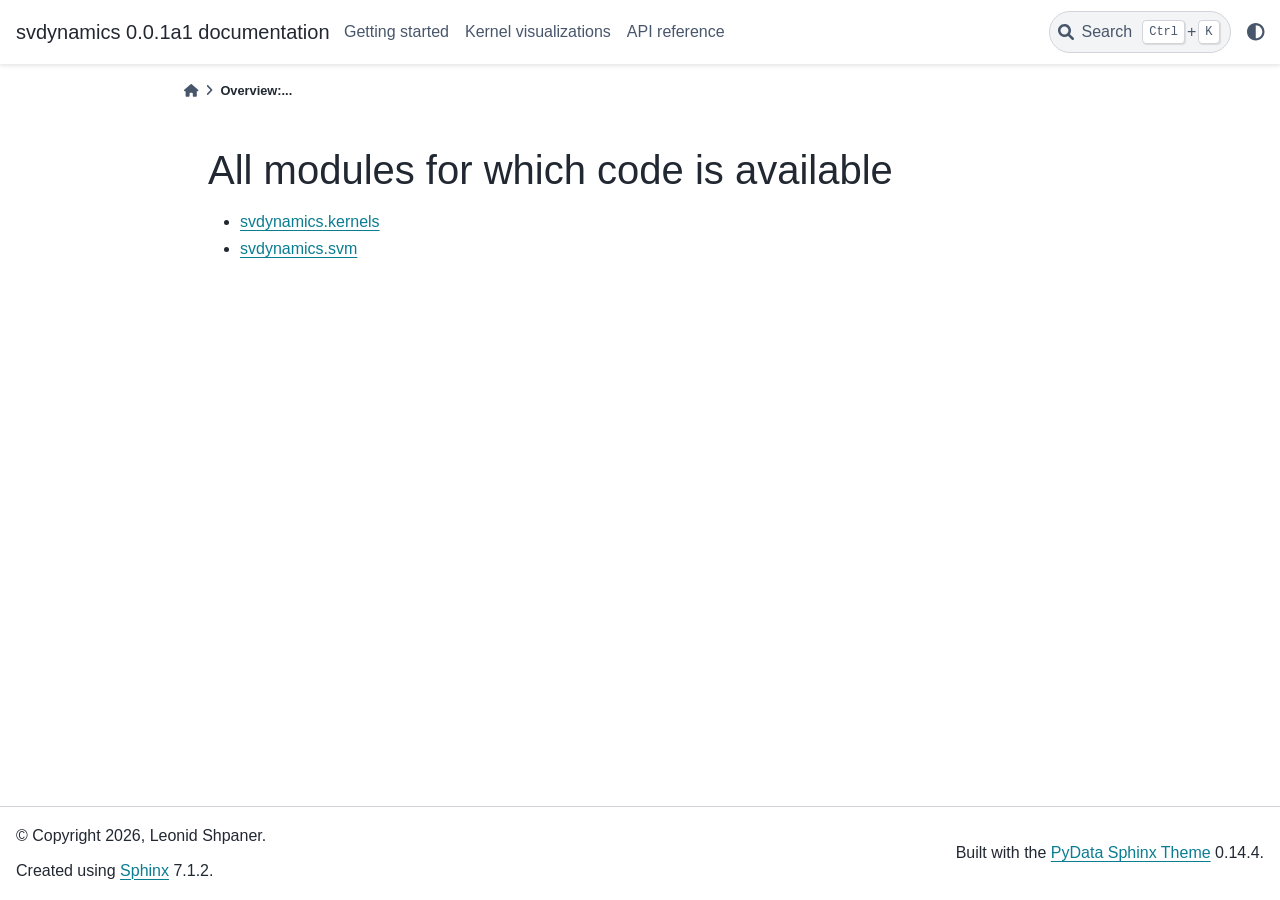
==== commit b6a07035: "Docs for 0.0.1a1" ====
--- a/docs/_modules/index.html
+++ b/docs/_modules/index.html
@@ -29,7 +29,7 @@
 
     <link rel="stylesheet" type="text/css" href="../_static/pygments.css?v=8f2a1f02" />
     <link rel="stylesheet" type="text/css" href="../_static/copybutton.css?v=76b2166b" />
-    <link rel="stylesheet" type="text/css" href="../_static/custom.css" />
+    <link rel="stylesheet" type="text/css" href="../_static/custom.css?v=c0d15e7e" />
   
   <!-- Pre-loaded scripts that we'll load fully later -->
   <link rel="preload" as="script" href="../_static/scripts/bootstrap.js?digest=5b4479735964841361fd" />
@@ -376,7 +376,7 @@
 
   <p class="copyright">
     
-      © Copyright 2026, Leon Shpaner.
+      © Copyright 2026, Leonid Shpaner.
       <br/>
     
   </p>
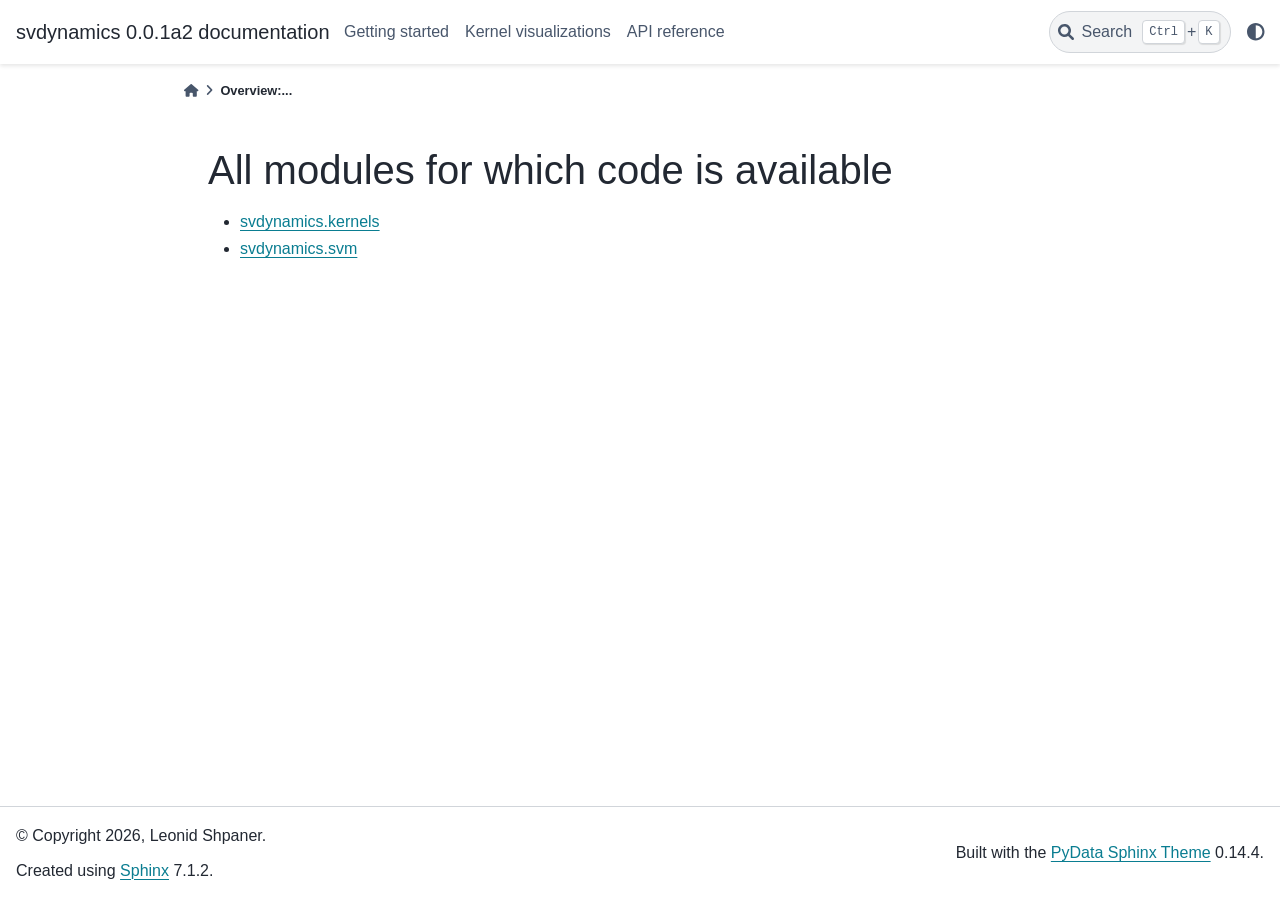
==== commit 93121c96: "Docs for 0.0.1a2" ====
--- a/docs/_modules/index.html
+++ b/docs/_modules/index.html
@@ -7,7 +7,7 @@
   <head>
     <meta charset="utf-8" />
     <meta name="viewport" content="width=device-width, initial-scale=1.0" />
-    <title>Overview: module code &#8212; svdynamics 0.0.1a1 documentation</title>
+    <title>Overview: module code &#8212; svdynamics 0.0.1a2 documentation</title>
   
   
   
@@ -36,7 +36,7 @@
 <link rel="preload" as="script" href="../_static/scripts/pydata-sphinx-theme.js?digest=5b4479735964841361fd" />
   <script src="../_static/vendor/fontawesome/6.1.2/js/all.min.js?digest=5b4479735964841361fd"></script>
 
-    <script data-url_root="../" id="documentation_options" src="../_static/documentation_options.js?v=92000231"></script>
+    <script data-url_root="../" id="documentation_options" src="../_static/documentation_options.js?v=a5f8885b"></script>
     <script src="../_static/doctools.js?v=888ff710"></script>
     <script src="../_static/sphinx_highlight.js?v=4825356b"></script>
     <script src="../_static/clipboard.min.js?v=a7894cd8"></script>
@@ -117,7 +117,7 @@
   
   
   
-    <p class="title logo__title">svdynamics 0.0.1a1 documentation</p>
+    <p class="title logo__title">svdynamics 0.0.1a2 documentation</p>
   
 </a></div>
     
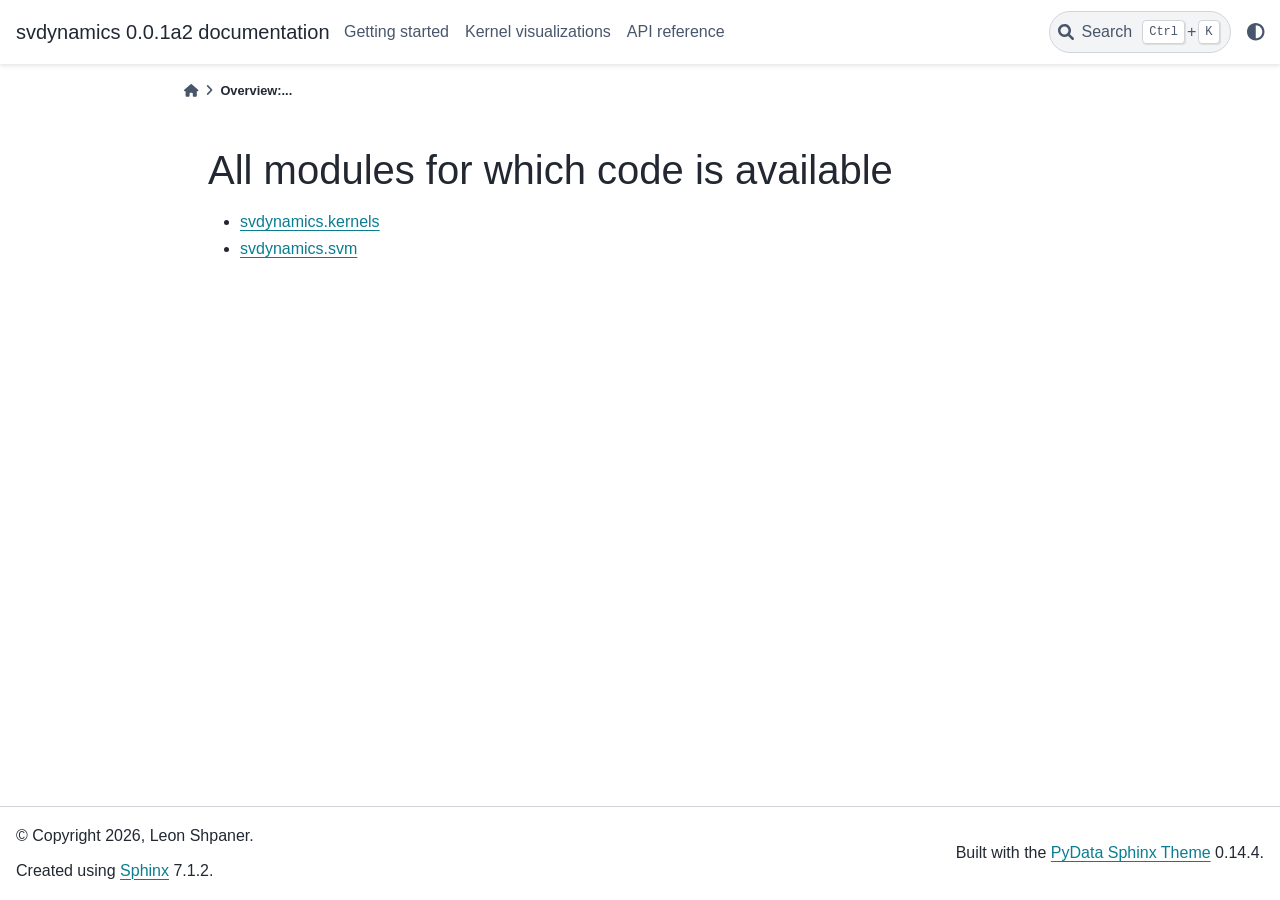
==== commit 9f93db7a: "update author name" ====
--- a/docs/_modules/index.html
+++ b/docs/_modules/index.html
@@ -376,7 +376,7 @@
 
   <p class="copyright">
     
-      © Copyright 2026, Leonid Shpaner.
+      © Copyright 2026, Leon Shpaner.
       <br/>
     
   </p>
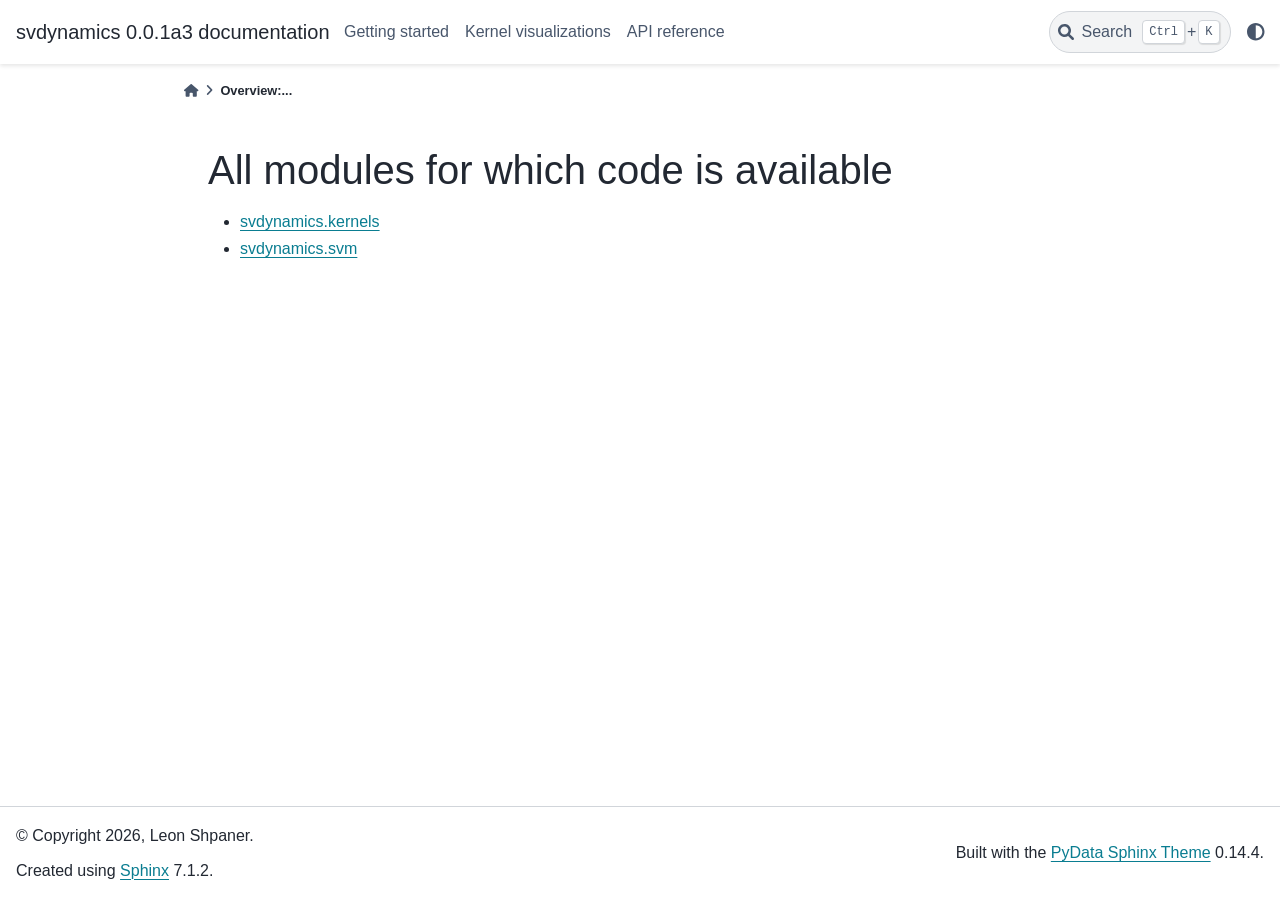
==== commit ef2b196e: "Docs for v0.0.1a3" ====
--- a/docs/_modules/index.html
+++ b/docs/_modules/index.html
@@ -7,7 +7,7 @@
   <head>
     <meta charset="utf-8" />
     <meta name="viewport" content="width=device-width, initial-scale=1.0" />
-    <title>Overview: module code &#8212; svdynamics 0.0.1a2 documentation</title>
+    <title>Overview: module code &#8212; svdynamics 0.0.1a3 documentation</title>
   
   
   
@@ -36,7 +36,7 @@
 <link rel="preload" as="script" href="../_static/scripts/pydata-sphinx-theme.js?digest=5b4479735964841361fd" />
   <script src="../_static/vendor/fontawesome/6.1.2/js/all.min.js?digest=5b4479735964841361fd"></script>
 
-    <script data-url_root="../" id="documentation_options" src="../_static/documentation_options.js?v=a5f8885b"></script>
+    <script data-url_root="../" id="documentation_options" src="../_static/documentation_options.js?v=01800c42"></script>
     <script src="../_static/doctools.js?v=888ff710"></script>
     <script src="../_static/sphinx_highlight.js?v=4825356b"></script>
     <script src="../_static/clipboard.min.js?v=a7894cd8"></script>
@@ -117,7 +117,7 @@
   
   
   
-    <p class="title logo__title">svdynamics 0.0.1a2 documentation</p>
+    <p class="title logo__title">svdynamics 0.0.1a3 documentation</p>
   
 </a></div>
     
